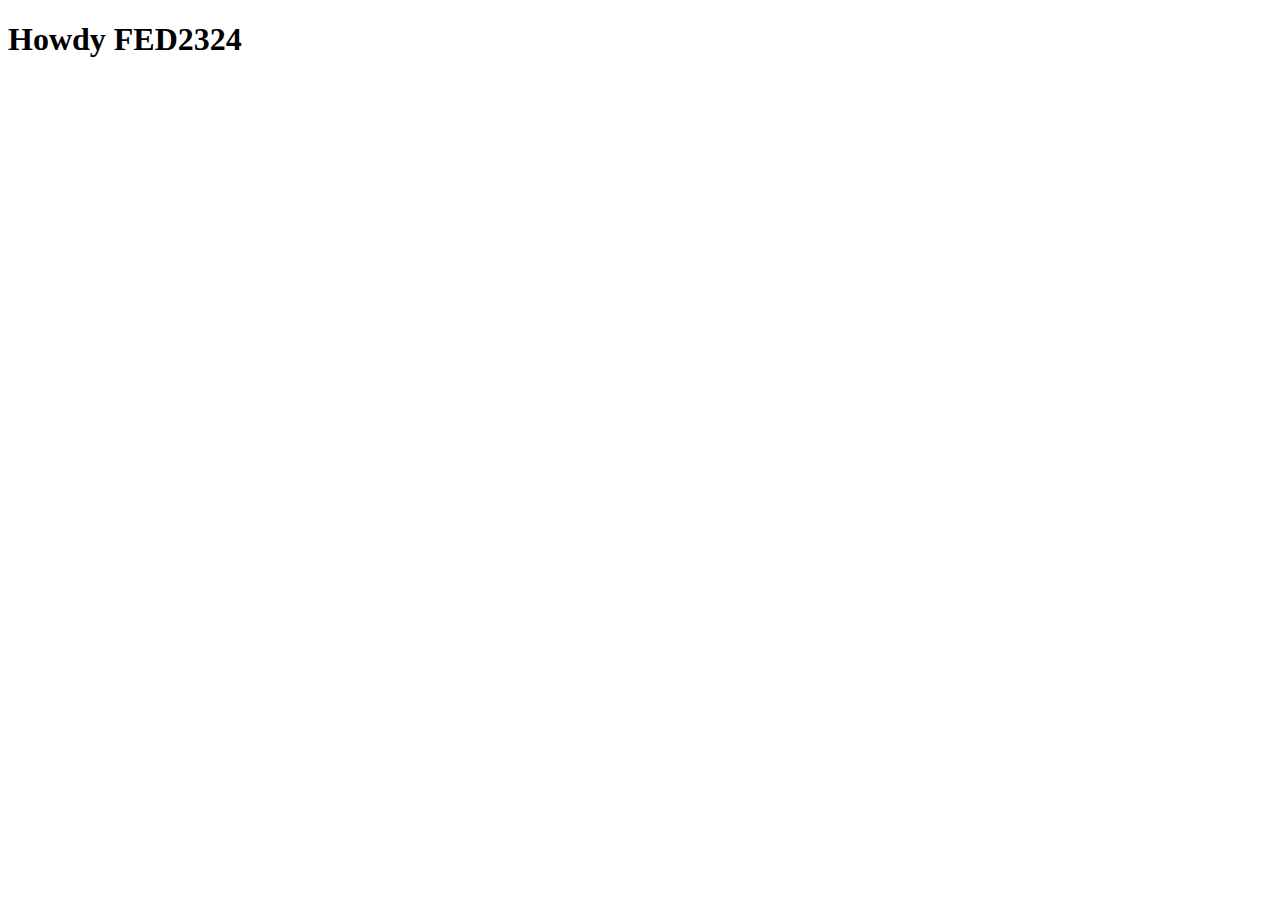
==== index.html @ 4df5a173 "Add files via upload" ====
<!doctype html>
<html lang="nl">
	
<head>
	<meta charset="UTF-8">
	<meta name="author" content="jouw naam">
	<meta name="viewport" content="width=device-width, initial-scale=1">
	
	<title>Howdy FED2324</title>
	
	<link href="styles/style.css" rel="stylesheet">
	<link rel="icon" type="image/svg+xml" href="images/favicon.svg">
</head>

<body>
	<h1>Howdy FED2324</h1>

	<script defer src="scripts/script.js"></script>
</body>
	
</html>
---- styles/style.css ----
/**************/
/* CSS REMEDY */
/**************/
*, *::after, *::before {
  box-sizing:border-box;  
}






/*********************/
/* CUSTOM PROPERTIES */
/*********************/
:root {
	/* startje */
	--color-text:#111;
	--color-background:#eee;
}





/****************/
/* JOUW STYLING */
/****************/

/* jouw code */
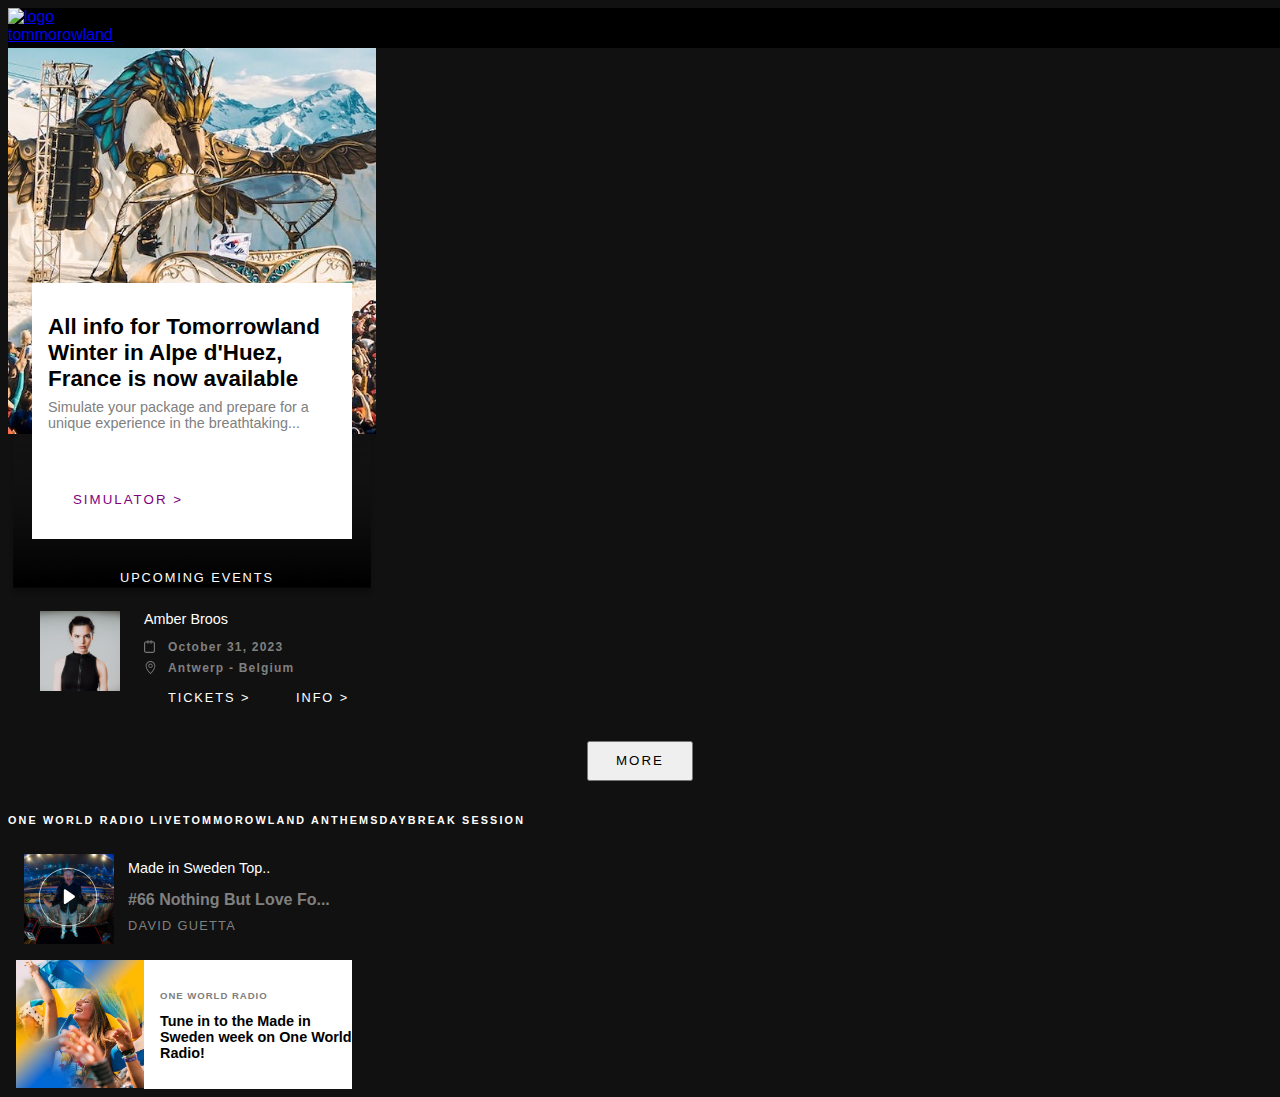
==== commit da894678: "Add files via upload" ====
--- a/index.html
+++ b/index.html
@@ -1,21 +1,107 @@
-<!doctype html>
+<!DOCTYPE html>
 <html lang="nl">
-	
+
 <head>
 	<meta charset="UTF-8">
 	<meta name="author" content="jouw naam">
 	<meta name="viewport" content="width=device-width, initial-scale=1">
-	
+
 	<title>Howdy FED2324</title>
-	
+
 	<link href="styles/style.css" rel="stylesheet">
 	<link rel="icon" type="image/svg+xml" href="images/favicon.svg">
 </head>
 
 <body>
-	<h1>Howdy FED2324</h1>
+
+
+
+	<!-- <section class="intro"> 
+	<img class="item-winter" src="tmmrwwinter.jpg" alt="Tommorowland Winter">
+
+	<artile class="first-box"> 
+
+	<h1 class="item-header"> All info for Tomorrowland Winter 2024 is now available </h1>
+	<p class="item-intro"> Simulate your package and prepare for a unique experience in the breathtaking surroundings of Alpe d'Huez. 7-Day Packages are available on September 23. 4-Day Packages and festival-only passes are available on September 30.</p>
+	</article>
+
+</section> -->
+
+<!-- NAVIGATIE -->
+	<nav>
+		<a class="nav-li-1" href="www.tommorowland.com"> <img class="tml-logo" src="/images/tomorrowland-logo1.webp"
+				alt="logo tommorowland"> </a>
+	</nav>
+
+
+	<header class="first-box">
+		<img class="drop" src="/images/shadow.png" alt="schaduw">
+		<img class="tmmrw-winter" src="/images/tmmrwwinter.jpg" alt="Tommorowland Winter">
+
+		<article class="white-box">
+			<h1 class="item-header"> All info for Tomorrowland Winter in Alpe d'Huez, France is now available</h1>
+			<p class="item-intro"> Simulate your package and prepare for a unique experience in the breathtaking...</p>
+		</article>
+
+		<button class="action-button-start"> MORE INFO ></button>
+		<button class="action-button-start"> SIMULATOR ></button>
+	</header>
+
+
+
+	<article class="upcoming-events">
+		<h2 class="title-upcoming"> UPCOMING EVENTS </h2>
+		<img class="amber" src="/images/amber.jpg" alt="amber ross">
+		<h3 class="amber-name"> Amber Broos </h3>
+
+		<img class="calendar" src="/images/calendar.svg" alt="calender icoon">
+		<img class="icon-location" src="/images/location.svg" alt="locatie icoon">
+
+		<p class="tekst-datum"> <time datetime="2023-10-31"> October 31, 2023 </time> </p>
+		<p class="tekst-locatie"> Antwerp - Belgium </p>
+
+		<p class="tickets-amber"> TICKETS > </p>
+		<p class="info-amber"> INFO > </p>
+	</article>
+
+
+
+	<section class="knop-section">
+		<button class="more-knop "> MORE </button>
+	</section>
+
+
+
+	<article class="links3">
+		<h2> ONE WORLD RADIO LIVE </h2>
+		<h2> TOMMOROWLAND ANTHEMS </h2>
+		<h2> DAYBREAK SESSION </h2>
+	</article>
+
+
+
+	<div class="music-bar">
+		<img class="play-button" src="/images/asset 14.svg" alt="play-button">
+		<img class="david" src="/images/asset 1.jpeg" alt="album cover david guetta">
+		<h3 class="titel-david"> Made in Sweden Top..</h3>
+		<p class="tekst-david"> #66 Nothing But Love Fo...</p>
+		<p class="david-name"> DAVID GUETTA </p>
+	</div>
+
+
+
+	<section class="cards-section">
+		<img class="cards1" src="/images/asset 5.jpeg" alt="tommorowland image">
+		<p class="titel-card1"> ONE WORLD RADIO </p>
+		<h2 class="tekst-card1"> Tune in to the Made in Sweden week on One World Radio! </h2>
+		<div class="white-box2"> </div>
+
+	</section>
+
+
+	</div>
 
 	<script defer src="scripts/script.js"></script>
 </body>
-	
-</html>
+
+</html>--- a/styles/style.css
+++ b/styles/style.css
@@ -25,7 +25,310 @@
 
 /****************/
 /* JOUW STYLING */
+body {
+	background-color: #111;
+	font-family: Avenir ,sans-serif;
+}
+
+
 /****************/
 
-/* jouw code */
-
+/* .first-box {
+	display: grid;
+	grid-template-columns: 1em 23em 1em;
+	grid-template-rows: 10% 10% 10% 10%;
+	background-color: white;
+}
+
+.item-winter {
+
+}
+
+.item-header{
+grid-row:3/4;
+grid-column:2/3;
+}
+
+.item-intro {
+grid-row:4/5;
+grid-column:2/3;
+} */
+
+.first-box {
+	display: grid;
+	grid-template-columns: 1.5em 1em 10em 9em 1.5em;
+	grid-template-rows: 16.7em 0.5em 1em 7em 5em 1em 1em 1em;
+}
+
+
+.white-box {
+background-color: white;
+grid-row: 3/9;
+grid-column: 2/5;
+padding: 1em;
+}
+
+.drop {
+	grid-row: 5/8;
+	grid-column: 1/6;
+	width: 100%;
+}
+
+.item-header {
+	font-size: 1.4em;
+	margin-bottom: 0.3em;
+}
+
+
+.item-intro {
+font-size: 0.9em;
+color: grey;
+margin-top: 0.4em;
+}
+
+.action-button-start {
+color: purple;
+grid-row: 6/7;
+grid-column: 3/4;
+border: none;
+background-color: white;
+letter-spacing: 0.15em;
+}
+
+.action-button-start {
+	color: purple;
+	grid-row: 6/7;
+	grid-column: 3/4;
+	border: none;
+	background-color: white;
+	letter-spacing: 0.15em;
+	}
+
+.tmmrw-winter { 
+	grid-row: 1/4;
+	grid-column: 1/6;
+	max-width: 100%
+}
+
+nav {
+	background-color: black;
+	height: 2.5em;
+	width: 100%;
+	display: grid;
+	grid-template-columns: 1fr 1fr 1fr 1fr;
+	grid-template-rows: 1fr 1fr 1fr 1fr ;
+	position: fixed;
+
+}
+
+.nav-li-1 {
+grid-row: 1/2;
+grid-column: 1/2;
+width: 1em;
+height: 1em;
+}
+
+.tml-logo {
+height: 2em;
+}
+
+.upcoming-events {
+	display:grid; 
+	grid-template-columns: 2em 5em 1.5em 1.5em 8em 3.5em 3.5em 1.5em;
+	grid-template-rows: 1.5em 2em 1em 1.8em 1.1em 0.2em 1em 1em 2em;
+}
+
+.title-upcoming {
+	grid-row: 2/3;
+	grid-column: 3/7;
+	color: white; 
+	font-size: 0.8em;
+	font-weight: lighter;
+	margin-top: 0.5em;
+	letter-spacing: 0.15em;
+
+}
+
+.amber {
+	grid-row: 4/8;
+	grid-column: 2/3;
+	width: 5em;
+}
+
+.amber-name {
+	grid-column: 4/7;
+	color: white;
+	grid-row: 4/5;
+	margin: 0;
+	font-weight:500;
+	font-size: 0.9em;
+}
+
+.calendar {
+grid-row: 5/6;
+grid-column: 4/5;
+width: 0.7em;
+}
+
+.icon-location {
+	width: 0.8em;
+	stroke: white;
+	grid-row: 7/8;
+	grid-column: 4;
+}
+
+.tekst-datum{
+	grid-row:5/6 ;
+	grid-column: 5/6;
+	color: grey;
+	font-size: 0.75em;
+	margin: 0;
+	font-weight: 700;
+	letter-spacing: 0.10em;
+
+
+}
+
+.tekst-locatie {
+	grid-row:7/8 ;
+	grid-column: 5/6;
+	color: grey;
+	font-size: 0.75em;
+	margin: 0;
+	font-weight: 700;
+	letter-spacing: 0.10em;
+}
+
+.tickets-amber {
+	color:white; 
+	grid-row:8;
+	grid-column:5;
+	font-size: 0.8em;
+	letter-spacing: 0.15em;
+}
+
+.info-amber {
+	color:white; 
+	grid-row:8;
+	grid-column:6;
+	font-size: 0.8em;
+	letter-spacing: 0.15em;
+}
+
+.more-knop {
+	padding: 0.8em 2em 0.8em 2em;
+	letter-spacing: 0.15em;
+}
+
+.knop-section {
+	display: flex; 
+	justify-content: center;
+	margin-top: 1em;
+	margin-bottom: 1.5em;
+}
+
+.links3 {
+	color:white; 
+	font-size: 0.45em;
+	font-weight: 10;
+	display: flex;
+	text-align: center;
+	letter-spacing: 0.3em;
+
+}
+
+.music-bar {
+	display: grid;
+	grid-template-columns: 1em 4.5em 1em 1em 10em 2.7em 3em;
+	grid-template-rows: 1.2em 1.3em 0.7em 1.2em 0.7em 0.8em 0.7em 1.2em ;
+}
+
+.david {
+grid-row: 2/8;
+grid-column: 2/4;
+width: 5.6em;
+z-index: 1;
+}
+
+.titel-david {
+	grid-row: 2/3;
+	grid-column: 5;
+	font-size: 0.9em;
+	font-weight: 500;
+	margin: 0;
+	margin-top: 0.4em;
+	color: white;
+
+}
+
+.tekst-david {
+	grid-row: 3/4;
+	grid-column: 5/7;
+	color: gray;
+	font-size: 1em;
+	font-weight: 800;
+}
+
+.david-name {
+	grid-row: 5/6;
+	grid-column:5/6 ;
+	color: grey;
+	font-size: 0.8em;
+	letter-spacing: 0.1em;
+}
+
+.play-button { 
+	grid-row: 2/8;
+	grid-column:2/4 ;
+	width: 5.5em;
+	z-index: 2;
+}
+
+.cards-section {
+	display: grid;
+	grid-template-columns: 0.5em 8em 1em 12em 2em;
+	grid-template-rows: 1.3em 1em 1em 3em 1.8em;
+
+}
+
+
+.cards1 {
+grid-column: 2;
+grid-row: 1/8;
+width: 8em;
+z-index: 1;
+}
+
+.titel-card1 {
+	grid-row:2;
+	grid-column:4 ;
+	font-size: 0.6em;
+	font-weight: 700;
+	color: grey;
+	letter-spacing: 0.1em;
+	z-index: 2;
+}
+
+.tekst-card1 {
+grid-row: 4/5;
+grid-column: 4;
+font-size: 0.9em;
+z-index: 2;
+margin: 0;
+}
+
+.white-box2 {
+	background-color: white;
+	grid-row:1/6 ;
+	grid-column: 3/5;
+	z-index: 1;
+}
+
+
+
+
+
+
+
+
+
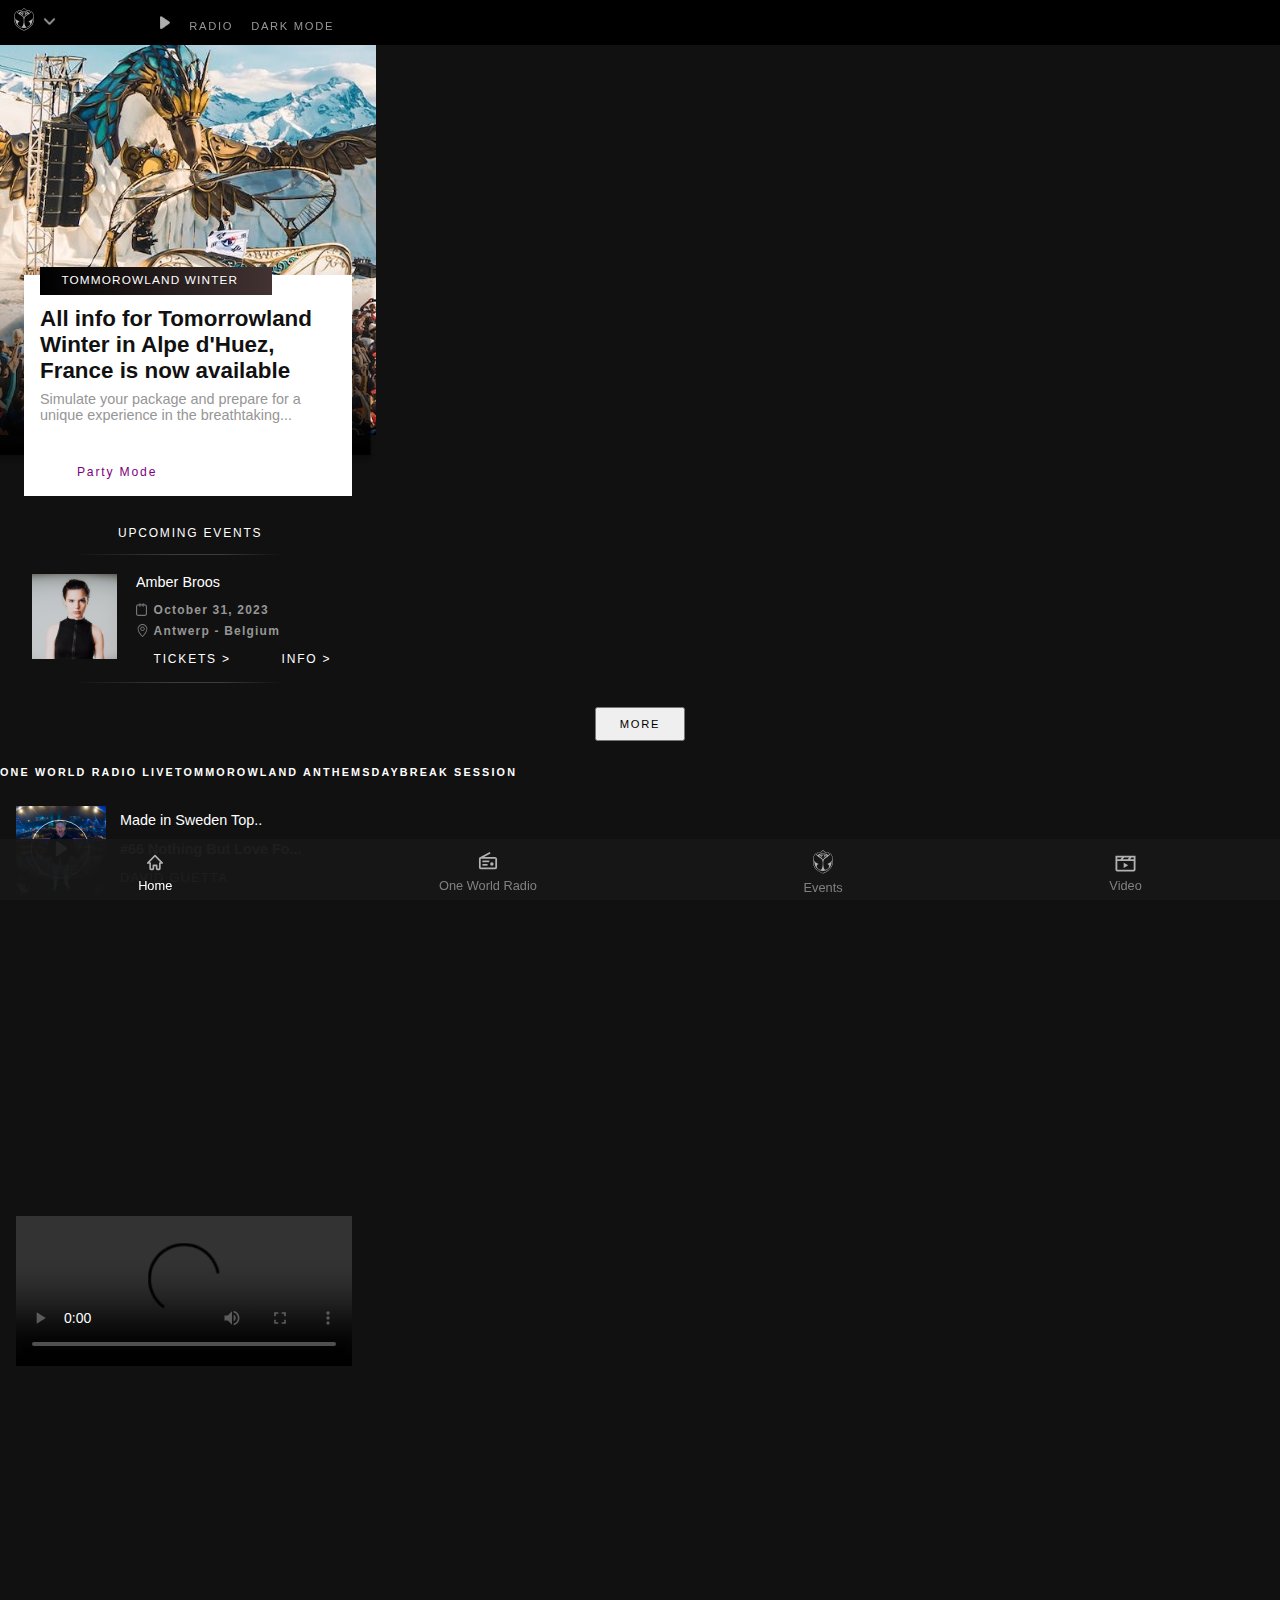
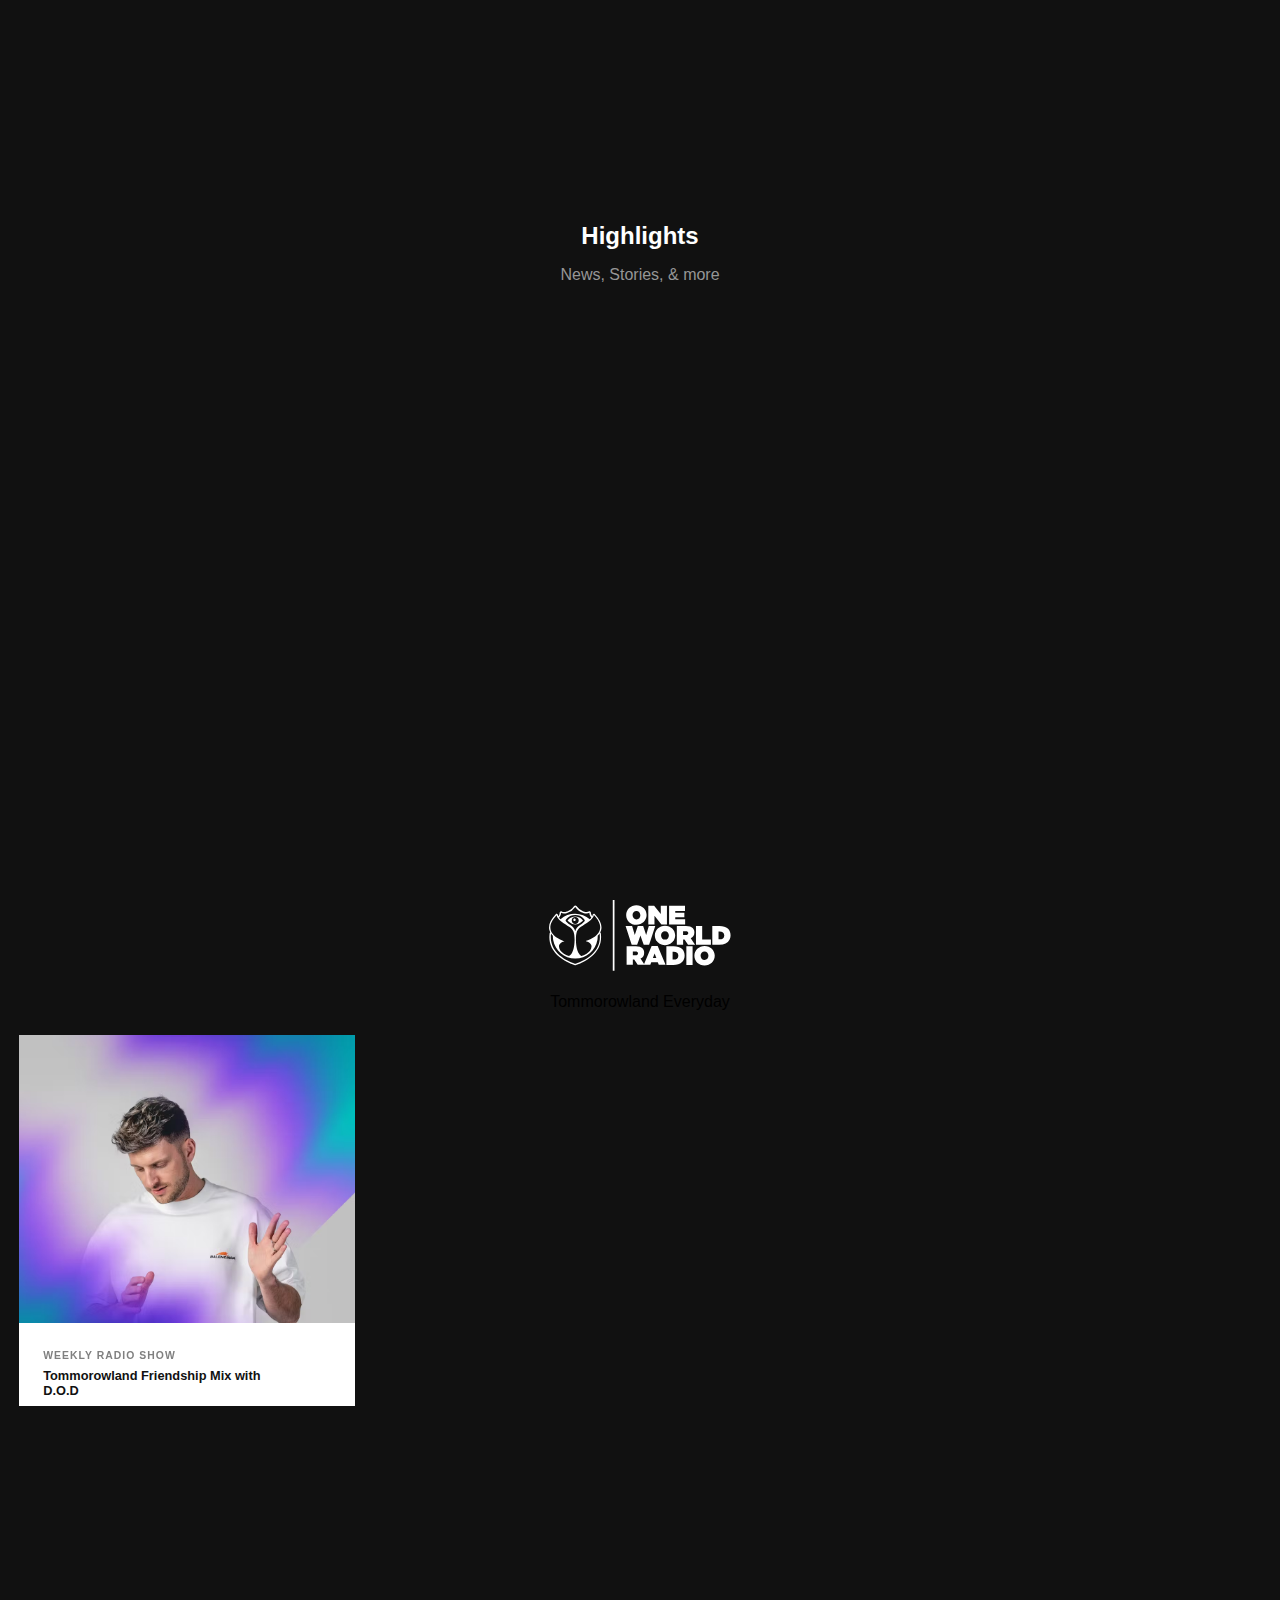
==== commit aa9a2e05: "Add files via upload" ====
--- a/index.html
+++ b/index.html
@@ -6,102 +6,274 @@
 	<meta name="author" content="jouw naam">
 	<meta name="viewport" content="width=device-width, initial-scale=1">
 
-	<title>Howdy FED2324</title>
+	<title> Tommorowland </title>
 
 	<link href="styles/style.css" rel="stylesheet">
 	<link rel="icon" type="image/svg+xml" href="images/favicon.svg">
 </head>
 
-<body>
-
-
-
-	<!-- <section class="intro"> 
-	<img class="item-winter" src="tmmrwwinter.jpg" alt="Tommorowland Winter">
-
-	<artile class="first-box"> 
-
-	<h1 class="item-header"> All info for Tomorrowland Winter 2024 is now available </h1>
-	<p class="item-intro"> Simulate your package and prepare for a unique experience in the breathtaking surroundings of Alpe d'Huez. 7-Day Packages are available on September 23. 4-Day Packages and festival-only passes are available on September 30.</p>
-	</article>
-
-</section> -->
-
-<!-- NAVIGATIE -->
+<body class="page1">
+
+
 	<nav>
-		<a class="nav-li-1" href="www.tommorowland.com"> <img class="tml-logo" src="/images/tomorrowland-logo1.webp"
-				alt="logo tommorowland"> </a>
+		<a class="in" href="line-up.html"> <img src="/images/asset9.svg" alt="logo tommorowland" > </a>
+		<div class="menu-container">
+			<img src="/images/arrow-down.svg" alt="Menu" class="menu-icon">
+			<ul class="menu">
+			  <li><a href="#">BELGIUM</a></li>
+			  <hr>
+			  <li><a href="#">WINTER</a></li>
+			  <hr>
+			  <li><a href="#">BRASIL</a></li>
+			  <hr>
+			  <li><a href="#">EVENTS</a></li>
+			  <hr>
+			  <li><a href="#">STORE</a></li>
+			  <hr>
+			  <li><a href="#">FAQ</a></li>
+			  <hr>
+			  <li><a href="#">MORE</a></li>
+			  <hr>
+
+			  <section class="social-icons">  
+				<ul> 
+					<li> <a href=""> <img src="/images/Frame8.1.svg" alt="socialmedia icoontjes"></a></li>
+					<li> <a href=""> <img src="/images/Frame7.1.svg" alt="socialmedia icoontjes"></a></li>
+					<li> <a href=""> <img src="/images/Frame10.1.svg" alt="socialmedia icoontjes"></a></li>
+					<li> <a href=""> <img src="/images/Frame9.1.svg" alt="socialmedia icoontjes"></a></li>
+					<li> <a href=""> <img src="/images/Frame6.1.svg" alt="socialmedia icoontjes"></a></li>
+					<li> <a href=""> <img src="/images/Frame11.1.svg" alt="socialmedia icoontjes"></a></li>
+				</ul>
+			</section>
+			</ul>
+
+
+			<!-- bottom bar -->
+			<section class="bottom-nav">
+				<a href="home">
+					<img src="/images/asset10-home.svg" alt="Home Icon">
+					<span>Home</span>
+				</a>
+				<a href="one-world-radio">
+					<img src="/images/asset11-radio.svg" alt=" One World Radio">
+					<span>One World Radio</span>
+				</a>
+				<a href="line-up.html">
+					<img src="/images/asset9.svg" alt="Icon 3">
+					<span>Events</span>
+				</a>
+				<a href="#page4">
+					<img src="/images/asset13-video.svg" alt="Icon 4">
+					<span>Video</span>
+				</a>
+			</section>
+
+
+
+			<div class="social-icons">
+			  <!-- Add your social media icons here -->
+			</div>
+		  </div>
+		<img src="/images/play-button.png" alt="play button">
+		<button> RADIO </button>
+		<button> MY ACCOUNT </button>
+		<button class="dark-mode-toggle">DARK MODE</button>
 	</nav>
 
 
-	<header class="first-box">
-		<img class="drop" src="/images/shadow.png" alt="schaduw">
-		<img class="tmmrw-winter" src="/images/tmmrwwinter.jpg" alt="Tommorowland Winter">
-
-		<article class="white-box">
-			<h1 class="item-header"> All info for Tomorrowland Winter in Alpe d'Huez, France is now available</h1>
-			<p class="item-intro"> Simulate your package and prepare for a unique experience in the breathtaking...</p>
-		</article>
-
-		<button class="action-button-start"> MORE INFO ></button>
-		<button class="action-button-start"> SIMULATOR ></button>
+
+
+	<header class="party-mode-toggle">
+		<img src="images/shadow.png" alt="schaduw">
+		<img src="images/tmmrwwinter.jpg" alt="Tommorowland Winter">
+		<div class="block">
+			<h2> TOMMOROWLAND WINTER </h2>
+		</div>
+
+		<article>
+			<h1> All info for Tomorrowland Winter in Alpe d'Huez, France is now available</h1>
+			<p> Simulate your package and prepare for a unique experience in the breathtaking...</p>
+		</article>
+
+		<button> MORE INFO ></button>
+		<button> SIMULATOR ></button>
+		<button class="party-mode-button"> Party Mode</button>
+
 	</header>
 
 
-
-	<article class="upcoming-events">
-		<h2 class="title-upcoming"> UPCOMING EVENTS </h2>
-		<img class="amber" src="/images/amber.jpg" alt="amber ross">
-		<h3 class="amber-name"> Amber Broos </h3>
-
-		<img class="calendar" src="/images/calendar.svg" alt="calender icoon">
-		<img class="icon-location" src="/images/location.svg" alt="locatie icoon">
-
-		<p class="tekst-datum"> <time datetime="2023-10-31"> October 31, 2023 </time> </p>
-		<p class="tekst-locatie"> Antwerp - Belgium </p>
-
-		<p class="tickets-amber"> TICKETS > </p>
-		<p class="info-amber"> INFO > </p>
-	</article>
-
-
-
-	<section class="knop-section">
-		<button class="more-knop "> MORE </button>
-	</section>
-
-
-
-	<article class="links3">
-		<h2> ONE WORLD RADIO LIVE </h2>
-		<h2> TOMMOROWLAND ANTHEMS </h2>
-		<h2> DAYBREAK SESSION </h2>
-	</article>
-
-
-
-	<div class="music-bar">
-		<img class="play-button" src="/images/asset 14.svg" alt="play-button">
-		<img class="david" src="/images/asset 1.jpeg" alt="album cover david guetta">
-		<h3 class="titel-david"> Made in Sweden Top..</h3>
-		<p class="tekst-david"> #66 Nothing But Love Fo...</p>
-		<p class="david-name"> DAVID GUETTA </p>
-	</div>
-
-
-
-	<section class="cards-section">
-		<img class="cards1" src="/images/asset 5.jpeg" alt="tommorowland image">
-		<p class="titel-card1"> ONE WORLD RADIO </p>
-		<h2 class="tekst-card1"> Tune in to the Made in Sweden week on One World Radio! </h2>
-		<div class="white-box2"> </div>
-
-	</section>
-
-
-	</div>
-
-	<script defer src="scripts/script.js"></script>
+	<main class="scroll-effect">
+		<article class="grid-groot">
+			<h2> UPCOMING EVENTS </h2>
+<hr> 
+			<!-- plaatje Amber -->
+			<img src="images/amber.jpg" alt="amber ross">
+			<h3> Amber Broos </h3>
+
+			<!-- icoon calender -->
+			<img src="images/calendar.svg" alt="calender icoon">
+
+			<!-- icoon locatie -->
+			<img src="images/location.svg" alt="locatie icoon">
+
+			<!-- tekst datum -->
+			<p> <time datetime="2023-10-31"> October 31, 2023 </time> </p>
+
+			<!-- tekst locatie -->
+			<p> Antwerp - Belgium </p>
+
+			<!-- tickets amber -->
+			<p> TICKETS > </p>
+
+			<!-- info amber -->
+			<p> INFO > </p>
+			<hr> 
+		</article>
+
+
+
+		<section class="knop-section">
+			<button class="more-knop "> MORE </button>
+		</section>
+
+
+
+		<article class="flex-klein">
+			<h2> ONE WORLD RADIO LIVE </h2>
+			<h2> TOMMOROWLAND ANTHEMS </h2>
+			<h2> DAYBREAK SESSION </h2>
+		</article>
+
+
+		<article class="cards-klein-grid">
+			<img src="/images/asset14.svg" alt="play-button">
+			<img src="images/asset1.jpeg" alt="album cover david guetta">
+			<h3> Made in Sweden Top..</h3>
+			<p> #66 Nothing But Love Fo...</p>
+			<!-- nth of child heb ik niet kunnen gebruiken, 
+			daarom even een kleine class, ja ik heb :nth-child(2) geprobeerd :) -->
+			<p class="david-name"> DAVID GUETTA </p>
+		</article>
+
+		<audio class="audio" src="/images/main-technotje.mp3" preload="auto"></audio>
+
+
+		<!-- Section voor cards 1 -->
+		<section class="cards-section">
+			<img src="images/asset5.jpeg" alt="tommorowland image">
+			<p> ONE WORLD RADIO </p>
+			<h2> Tune in to the Made in Sweden week on One World Radio! </h2>
+			<div> </div>
+		</section>
+
+		<!-- Section voor cards 2 -->
+		<section class="cards-section">
+			<img src="images/asset6.jpeg" alt="tommorowland image">
+			<p> TOMMOROWLAND PRESENTS </p>
+			<h2> Tickets for CORE Tulum are now available </h2>
+			<div> </div>
+		</section>
+
+
+		<video controls>
+			<source src="/images/filmpje.mp4" type="video/mp4">
+			Your browser does not support the video tag.
+		</video>
+	
+
+
+
+		<!-- Section voor cards 3 -->
+		<section class="cards-section">
+			<img src="images/asset2-2.jpeg" alt="tommorowland image">
+			<p> TOMMOROWLAND BRASIL </p>
+			<h2> Less then 30 Days left until Tommorowland Brasil... </h2>
+			<div> </div>
+		</section>
+
+		<!-- Section voor cards 4 -->
+		<section class="cards-section">
+			<img src="images/asset8-2.jpeg" alt="tommorowland image">
+			<p> USHAIA IBIZA</p>
+			<h2> Join Dimitri Vegas & Like Mike at Ushaia, Ibiza this summer </h2>
+			<div> </div>
+		</section>
+
+		<!-- Section voor cards 5 -->
+		<section class="cards-section">
+			<img src="images/asset6.jpeg" alt="tommorowland image">
+			<p> TOMMOROWLAND PRESENTS </p>
+			<h2> Tickets for CORE Tulum are now available </h2>
+			<div> </div>
+		</section>
+
+		<section class="titel-grid">
+			<h2> Highlights </h2>
+			<p> News, Stories, & more</p>
+		</section>
+
+		<!-- Section voor cards 6 -->
+		<section class="cards-section">
+			<img src="images/asset6.jpeg" alt="tommorowland image">
+			<p> TOMMOROWLAND PRESENTS </p>
+			<h2> Tickets for CORE Tulum are now available </h2>
+			<div> </div>
+		</section>
+
+		<!-- Section voor cards 7 -->
+		<section class="cards-section">
+			<img src="images/asset6.jpeg" alt="tommorowland image">
+			<p> TOMMOROWLAND PRESENTS </p>
+			<h2> Tickets for CORE Tulum are now available </h2>
+			<div> </div>
+		</section>
+
+		<!-- Section voor cards 8 -->
+		<section class="cards-section">
+			<img src="images/asset6.jpeg" alt="tommorowland image">
+			<p> TOMMOROWLAND PRESENTS </p>
+			<h2> Tickets for CORE Tulum are now available </h2>
+			<div> </div>
+		</section>
+
+
+
+		<!-- Section voor cards 9 -->
+		<section class="cards-section">
+			<img src="images/asset6.jpeg" alt="tommorowland image">
+			<p> TOMMOROWLAND PRESENTS </p>
+			<h2> Tickets for CORE Tulum are now available </h2>
+			<div> </div>
+		</section>
+
+		<section class="titell-grid">
+			<img src="/images/asset15-one-world-radio.svg" alt="one world radio logo">
+			<p> Tommorowland Everyday</p>
+		</section>
+
+		<section class="grid-big2">
+			<img src="/images/dj1.avif" alt="">
+			<h2> Tommorowland Friendship Mix with D.O.D </h2>
+			<p> WEEKLY RADIO SHOW</p>
+			<!-- divje voor styling porpuses -->
+			<div> </div>
+		</section>
+
+		<section class="cards-section">
+			<img src="images/asset6.jpeg" alt="tommorowland image">
+			<p> TOMMOROWLAND PRESENTS </p>
+			<h2> Tickets for CORE Tulum are now available </h2>
+			<div> </div>
+		</section>
+
+		<!-- STAGES KNOP SECTIONS  -->
+
+
+
+
+		<script defer src="scripts/script.js"></script>
+
+	</main>
 </body>
 
 </html>--- a/styles/style.css
+++ b/styles/style.css
@@ -1,10 +1,88 @@
 /**************/
 /* CSS REMEDY */
 /**************/
-*, *::after, *::before {
-  box-sizing:border-box;  
-}
-
+
+*,
+*::after,
+*::before {
+	box-sizing: border-box;
+}
+
+
+.menu-container {
+	position: relative;
+	z-index: 10;
+}
+
+
+.menu-icon {
+	cursor: pointer;
+	width: 1.2em;
+	margin-top: 1em;
+	margin-left: 2.5em;
+	filter: opacity(0.7);
+
+}
+
+
+.menu {
+	position: absolute;
+	top: 1.8em;
+	left: 0;
+	background-color: white;
+	height: 31.5em;
+	width: 23em;
+	display: none;
+	list-style: none;
+	padding-top: 0.5em;
+	padding-left: 0.8em;
+}
+
+hr {
+	border-color: rgb(229, 229, 229);
+	width: 22em;
+	filter:opacity(0.4);
+}
+
+
+.menu li {
+	padding: 0.75em 2em 0.75em 1.7em;
+}
+
+
+.menu li a {
+	text-decoration: none;
+	color: rgb(104, 104, 104);
+	font-weight: 450;
+	font-size: 0.75em;
+	letter-spacing: 0.1em;
+}
+
+
+.social-icons img:last-child{
+	width: 2em;
+}
+
+
+.social-icons ul{
+	display: flex;
+	list-style: none;
+	padding: 0;
+	padding-left: 0.8em;
+}
+
+.social-icons li{
+	padding-left: 0.5em;
+	padding-right: 0.5em;
+	padding-top:0.3em;
+	padding-bottom:0.3em ;
+}
+
+
+
+.social-icons img {
+	width: 2em;
+}
 
 
 
@@ -15,242 +93,460 @@
 /*********************/
 :root {
 	/* startje */
-	--color-text:#111;
-	--color-background:#eee;
-}
-
-
-
+	--color-text-light-blakish: #111;
+	--color-text-light-black: #111;
+	--color-text-light-white: white;
+	--color-text-light-grey: rgb(150, 150, 150);
+
+	--color-background-dark: rgb(36, 36, 36);
+	--color-text-dark-white: white;
+	--color-text-purple: purple;
+}
+
+.dark-mode {
+	--color-background-dark-black: rgb(185, 29, 29);
+	--color-text-dark-white: rgb(50, 50, 50);
+	--color-text-light-black: rgb(50, 50, 50);
+	--color-text-light-grey: white;
+	--color-text-light-blakish: white;
+	--color-text-purple: white;
+	--color-text-light-white: rgb(50, 50, 50);
+}
+
+@media (prefers-reduced-motion){
+	*{
+		transition: none !important;
+		animation: none !important;
+	}
+}
+
+.party-mode {
+	/* Example: Add CSS animations, colors, or other visual effects */
+	animation: shake 0.2s infinite alternate;
+	background-color: #ff00ff; /* Change to your preferred color */
+    animation: flashingGradient 0.6s linear infinite;
+}
+
+@keyframes flashingGradient {
+	0% { background: linear-gradient(45deg, #FF5733, #FFC300, #33FF57, #33B5FF); }
+	25% { background: linear-gradient(45deg, #33B5FF, #FF5733, #FFC300, #33FF57); }
+	50% { background: linear-gradient(45deg, #33FF57, #33B5FF, #FF5733, #FFC300); }
+	75% { background: linear-gradient(45deg, #FFC300, #33FF57, #33B5FF, #FF5733); }
+	100% { background: linear-gradient(45deg, #FF5733, #FFC300, #33B5FF, #33FF57); }
+}
+
+  @keyframes shake {
+	0% {
+	  transform: translateX(0);
+	}
+	100% {
+	  transform: translateX(5px); /* Adjust the value for the desired shake effect */
+	}
+  }
+
+
+
+/*  .party-mode-toggle {
+
+	--color-text-dark-white: rgb(206, 166, 20); 
+
+	--color-text-light-blakish: white;
+	animation: shake 1s infinite;
+} 
+
+
+
+@keyframes shake {
+	0% { transform: translate(0); }
+	10%, 30%, 50%, 70%, 90% { transform: translate(-5px, 0); }
+	20%, 40%, 60%, 80% { transform: translate(5px, 0); }
+	100% { transform: translate(0); }
+  }
+*/
+
+  
 
 
 /****************/
 /* JOUW STYLING */
 body {
 	background-color: #111;
-	font-family: Avenir ,sans-serif;
-}
-
-
-/****************/
-
-/* .first-box {
+	font-family: Avenir, sans-serif;
+	margin: 0
+}
+
+html {
+	margin: 0;
+}
+
+body {
+	margin: 0;
+	padding: 0;
+}
+
+nav {
 	display: grid;
-	grid-template-columns: 1em 23em 1em;
-	grid-template-rows: 10% 10% 10% 10%;
-	background-color: white;
-}
-
-.item-winter {
-
-}
-
-.item-header{
-grid-row:3/4;
-grid-column:2/3;
-}
-
-.item-intro {
-grid-row:4/5;
-grid-column:2/3;
-} */
-
-.first-box {
+	position: fixed;
+	z-index: 8;
+	grid-template-columns: 0.7em 1.8em 2em 5.5em 1.2em 4em 0.5em 7.3em;
+	grid-template-rows: 1fr;
+}
+
+
+/* navigatie */
+nav a.in {
+	background-color: black;
+	height: 2.8em;
+	width: 100%;
+	position: fixed;
+	margin: 0;
+	z-index: 7;
+}
+
+
+/* eerste knop TML */
+nav a img {
+	grid-column: 3/4;
+	margin-left: 0.85em;
+	width: 1.25em;
+	padding-top: 0.5em;
+	filter: brightness(0.7);
+}
+
+/* **************** */
+nav>img:first-of-type {
+	grid-column: 3/4;
+	grid-row: 1/2;
+	width: 1.35em;
+	z-index: 22;
+	margin-top: 0.9em;
+	filter: brightness(0.9);
+}
+
+nav>img:nth-child(3) {
+	grid-column: 5/6;
+	width: 0.65em;
+	z-index: 8;
+	margin-top: 1em;
+	filter: brightness(0.8);
+}
+
+nav>button:first-of-type {
+	z-index: 9;
+	color: var(--color-text-light-grey);
+	border-width: 0;
+	background: none;
+	letter-spacing: 0.15em;
+	font-weight: 540;
+	font-size: 0.7em;
+	margin-top: 1.3em;
+	grid-row: 1/2;
+	grid-column: 6/7;
+	height: 2em;
+}
+
+nav>button:last-child {
+	z-index: 9;
+	color: var(--color-text-light-grey);
+	border-width: 0;
+	background: none;
+	letter-spacing: 0.15em;
+	font-weight: 540;
+	font-size: 0.7em;
+	padding: 0;
+	width: 8.3em;
+	margin-top: 1.3em;
+	text-align: left;
+	grid-column: 8;
+	height: 2em;
+}
+
+
+
+/* main plaatje met tekst */
+header {
 	display: grid;
-	grid-template-columns: 1.5em 1em 10em 9em 1.5em;
-	grid-template-rows: 16.7em 0.5em 1em 7em 5em 1em 1em 1em;
-}
-
-
-.white-box {
-background-color: white;
-grid-row: 3/9;
-grid-column: 2/5;
-padding: 1em;
-}
-
-.drop {
-	grid-row: 5/8;
+	grid-template-columns: 1.5em 1em 14.5em 5em 1.5em;
+	grid-template-rows: 16.7em 0.5em 1em 7em 3.8em 1em 1em;
+}
+
+
+/* zwart blokje met TML WINTER */
+header>div.block {
+	grid-row: 2/4;
+	grid-column: 3/4;
+	z-index: 5;
+	height: 3.5em;
+	color: var(--color-text-light-white);
+	font-size: 0.49em;
+	margin: 0;
+	background: linear-gradient(to right, black, #433333);
+
+}
+
+
+/* Tekst in zwart blokie */
+header>div>h2 {
+	margin-left: 1.82em;
+	margin-bottom: 0.3em;
+	margin-top: 0.48em;
+	letter-spacing: 0.1em;
+	font-weight: 500;
+	color: white;
+}
+
+
+/* schaduw  */
+header img:nth-child(1) {
+	grid-row: 2/5;
 	grid-column: 1/6;
-	width: 100%;
-}
-
-.item-header {
+	width: 24.5em;
+	z-index: 3;
+	margin-left: -1em;
+
+}
+
+/* homescreen main plaatje */
+.page1 header img:nth-child(2) {
+	grid-row: 1/4;
+	z-index: 2;
+	grid-column: 1/6;
+	max-width: 100%
+}
+
+
+
+/* white box homescreen */
+header article {
+	background-color: var(--color-text-dark-white);
+	grid-row: 3/9;
+	grid-column: 2/5;
+	padding: 1em;
+	z-index: 4;
+}
+
+
+/* titel homescreen */
+header article h1 {
+	color: var(--color-text-light-blakish);
 	font-size: 1.4em;
 	margin-bottom: 0.3em;
 }
 
 
-.item-intro {
-font-size: 0.9em;
-color: grey;
-margin-top: 0.4em;
-}
-
-.action-button-start {
-color: purple;
-grid-row: 6/7;
-grid-column: 3/4;
-border: none;
-background-color: white;
-letter-spacing: 0.15em;
-}
-
-.action-button-start {
-	color: purple;
+/* tekst home screen */
+header article p {
+	font-size: 0.9em;
+	color: var(--color-text-light-grey);
+	margin-top: 0.4em;
+}
+
+
+header button {
+	color: var(--color-text-purple);
 	grid-row: 6/7;
 	grid-column: 3/4;
 	border: none;
-	background-color: white;
+	background-color: var(--color-text-dark-white);
 	letter-spacing: 0.15em;
+	margin-right: 5.5em;
+	padding-left: 0;
+	padding-right: 0.9em;
+	font-size: 0.76em;
+	z-index: 6;
+}
+
+
+	/* animation: rainbow 2s linear infinite;
+
+}
+
+@keyframes rainbow {
+	0% {
+	  background: linear-gradient(45deg, #ff0000, #ff9900, #33cc33, #0099cc, #9900cc);
+	  background-size: 400% 400%;
+	  background-position: 0% 50%;
 	}
-
-.tmmrw-winter { 
-	grid-row: 1/4;
-	grid-column: 1/6;
-	max-width: 100%
-}
-
-nav {
-	background-color: black;
-	height: 2.5em;
-	width: 100%;
+	100% {
+	  background: linear-gradient(45deg, #ff0000, #ff9900, #33cc33, #0099cc, #9900cc);
+	  background-size: 400% 400%;
+	  background-position: 100% 50%;
+	}
+  }
+
+   */
+
+
+header button {
+	color: var(--color-text-purple);
+	grid-row: 6/7;
+	grid-column: 3/4;
+	border: none;
+	background-color: var(--color-text-dark-white);
+	letter-spacing: 0.15em;
+}
+
+
+
+
+.grid-groot {
 	display: grid;
-	grid-template-columns: 1fr 1fr 1fr 1fr;
-	grid-template-rows: 1fr 1fr 1fr 1fr ;
-	position: fixed;
-
-}
-
-.nav-li-1 {
-grid-row: 1/2;
-grid-column: 1/2;
-width: 1em;
-height: 1em;
-}
-
-.tml-logo {
-height: 2em;
-}
-
-.upcoming-events {
-	display:grid; 
-	grid-template-columns: 2em 5em 1.5em 1.5em 8em 3.5em 3.5em 1.5em;
-	grid-template-rows: 1.5em 2em 1em 1.8em 1.1em 0.2em 1em 1em 2em;
-}
-
-.title-upcoming {
+	grid-template-columns: 2em 5em 1.5em 1.1em 8em 3.5em 3.5em 1.5em;
+	grid-template-rows: 1.5em 1.6em 1.8em 1.8em 1.1em 0.2em 1em 0.6em 1.5em;
+}
+
+main article.grid-groot h2 {
 	grid-row: 2/3;
 	grid-column: 3/7;
-	color: white; 
-	font-size: 0.8em;
-	font-weight: lighter;
+	color: white;
+	font-size: 0.75em;
+	font-weight: 500;
 	margin-top: 0.5em;
+	margin-left: 0.5em;
 	letter-spacing: 0.15em;
 
 }
 
-.amber {
+main article.grid-groot hr {
+	width: 13em;
+	grid-row: 3/4;
+	grid-column: 1/8;
+    margin-right: 7em;
+	margin-bottom: 1em;
+    border: none;
+    height: 0.1em; 
+    background: linear-gradient(to left, transparent 0%, gray 30%, gray 50%, transparent 100%);
+}
+
+main article.grid-groot hr:nth-child(2) {
+	width: 13em;
+	grid-row: 10;
+	grid-column: 1/8;
+    margin-right: 7em;
+	margin-bottom: 1em;
+    border: none;
+    height: 0.1em; 
+    background: linear-gradient(to left, transparent 0%, gray 30%, gray 50%, transparent 100%);
+}
+
+main article.grid-groot img:first-of-type {
 	grid-row: 4/8;
 	grid-column: 2/3;
-	width: 5em;
-}
-
-.amber-name {
+	width: 5.3em;
+}
+
+main article.grid-groot h3 {
 	grid-column: 4/7;
 	color: white;
 	grid-row: 4/5;
 	margin: 0;
-	font-weight:500;
+	font-weight: 500;
 	font-size: 0.9em;
 }
 
-.calendar {
-grid-row: 5/6;
-grid-column: 4/5;
-width: 0.7em;
-}
-
-.icon-location {
+/* calendar icon */
+main>article.grid-groot>img:nth-of-type(2) {
+	grid-row: 5/6;
+	grid-column: 4/5;
+	width: 0.7em;
+}
+
+/* location icon */
+main>article.grid-groot>img:nth-of-type(3) {
 	width: 0.8em;
-	stroke: white;
+	stroke: var(--color-text-dark-white);
 	grid-row: 7/8;
 	grid-column: 4;
 }
 
-.tekst-datum{
-	grid-row:5/6 ;
+/* tekst datum */
+main>article.grid-groot>p:nth-of-type(1) {
+	grid-row: 5/6;
 	grid-column: 5/6;
-	color: grey;
+	color: var(--color-text-light-grey);
 	font-size: 0.75em;
 	margin: 0;
 	font-weight: 700;
 	letter-spacing: 0.10em;
-
-
-}
-
-.tekst-locatie {
-	grid-row:7/8 ;
+}
+
+/* tekst locatie */
+main>article.grid-groot>p:nth-of-type(2) {
+	grid-row: 7/8;
 	grid-column: 5/6;
-	color: grey;
+	color: var(--color-text-light-grey);
 	font-size: 0.75em;
 	margin: 0;
 	font-weight: 700;
 	letter-spacing: 0.10em;
 }
 
-.tickets-amber {
-	color:white; 
-	grid-row:8;
-	grid-column:5;
-	font-size: 0.8em;
+/* tickets amber */
+main>article.grid-groot>p:nth-of-type(3) {
+	color: white;
+	grid-row: 8;
+	grid-column: 5;
+	font-size: 0.75em;
 	letter-spacing: 0.15em;
 }
 
-.info-amber {
-	color:white; 
-	grid-row:8;
-	grid-column:6;
-	font-size: 0.8em;
+/* info amber */
+main>article.grid-groot>p:nth-of-type(4) {
+	color: white;
+	grid-row: 8;
+	grid-column: 6;
+	font-size: 0.75em;
 	letter-spacing: 0.15em;
 }
 
-.more-knop {
+.knop-section {
+	display: flex;
+	justify-content: center;
+	margin-top: 0.5em;
+	margin-bottom: 1em;
+}
+
+/* more button */
+main>section.knop-section>button {
 	padding: 0.8em 2em 0.8em 2em;
 	letter-spacing: 0.15em;
-}
-
-.knop-section {
-	display: flex; 
-	justify-content: center;
-	margin-top: 1em;
-	margin-bottom: 1.5em;
-}
-
-.links3 {
-	color:white; 
+	font-size: 0.7em;
+	font-weight: 500;
+}
+
+.flex-klein {
+	color: white;
 	font-size: 0.45em;
 	font-weight: 10;
 	display: flex;
 	text-align: center;
 	letter-spacing: 0.3em;
-
-}
-
-.music-bar {
+}
+
+.cards-klein-grid {
 	display: grid;
 	grid-template-columns: 1em 4.5em 1em 1em 10em 2.7em 3em;
-	grid-template-rows: 1.2em 1.3em 0.7em 1.2em 0.7em 0.8em 0.7em 1.2em ;
-}
-
-.david {
-grid-row: 2/8;
-grid-column: 2/4;
-width: 5.6em;
-z-index: 1;
-}
-
-.titel-david {
+	grid-template-rows: 1.2em 1.3em 0.7em 1.2em 0.7em 0.8em 0.7em 1.2em;
+}
+
+/* play button */
+main>article.cards-klein-grid>img:nth-child(1) {
+	grid-row: 2/8;
+	grid-column: 2/4;
+	width: 5.5em;
+	z-index: 2;
+}
+
+/* cover david */
+main>article.cards-klein-grid>img:nth-child(2) {
+	grid-row: 2/8;
+	grid-column: 2/4;
+	width: 5.6em;
+	z-index: 1;
+}
+
+/* titel David */
+main>article.cards-klein-grid>h3 {
 	grid-row: 2/3;
 	grid-column: 5;
 	font-size: 0.9em;
@@ -258,77 +554,674 @@
 	margin: 0;
 	margin-top: 0.4em;
 	color: white;
-
-}
-
-.tekst-david {
+}
+
+/* text David Guetta */
+main>article.cards-klein-grid>p:first-of-type {
 	grid-row: 3/4;
 	grid-column: 5/7;
-	color: gray;
-	font-size: 1em;
+	color: var(--color-text-light-grey);
+	font-size: 0.9em;
 	font-weight: 800;
-}
-
+	z-index: 1;
+}
+
+/* Name David Guetta */
 .david-name {
 	grid-row: 5/6;
-	grid-column:5/6 ;
-	color: grey;
+	grid-column: 5/6;
+	color: var(--color-text-light-grey);
 	font-size: 0.8em;
 	letter-spacing: 0.1em;
 }
 
-.play-button { 
-	grid-row: 2/8;
-	grid-column:2/4 ;
-	width: 5.5em;
-	z-index: 2;
-}
-
+video {
+	width: 21em;
+	margin-left: 1em;
+	margin-top: 1em;
+
+}
+
+/* class voor cards */
 .cards-section {
 	display: grid;
-	grid-template-columns: 0.5em 8em 1em 12em 2em;
-	grid-template-rows: 1.3em 1em 1em 3em 1.8em;
-
-}
-
-
-.cards1 {
-grid-column: 2;
-grid-row: 1/8;
-width: 8em;
-z-index: 1;
-}
-
-.titel-card1 {
-	grid-row:2;
-	grid-column:4 ;
-	font-size: 0.6em;
+	margin-top: 1em;
+	grid-template-columns: 0.9em 8em 1em 12.3em 1.9em;
+	grid-template-rows: 1.1em 1em 1em 3em 1.8em;
+	opacity: 0; /* Initially hide the cards */
+	transform: translateY(50px); /* Initially move the cards down */
+	transition: opacity 0.5s ease, transform 0.5s ease;
+}
+
+/* afbeelding cards 1*/
+section.cards-section>img:first-child {
+	grid-column: 2;
+	grid-row: 1/8;
+	width: 8em;
+	z-index: 1;
+}
+
+/* ONE WORLD RADIO */
+section.cards-section>p {
+	grid-row: 2;
+	grid-column: 4;
+	font-size: 0.65em;
+	font-weight: 700;
+	color: var(--color-text-light-grey);
+	letter-spacing: 0.1em;
+	z-index: 2;
+}
+
+/* tekst cards */
+section.cards-section>h2 {
+	grid-row: 4/5;
+	grid-column: 4;
+	font-size: 0.87em;
+	z-index: 2;
+	margin: 0;
+	color: var(--color-text-light-blakish);
+
+}
+
+section.cards-section>div {
+	background-color: var(--color-text-light-white);
+	grid-row: 1/6;
+	grid-column: 3/5;
+	z-index: 1;
+}
+
+section.titel-grid h2 {
+	color: white;
+	display: flex;
+	align-self: center;
+	justify-content: center;
+	margin-bottom: 0.4em;
+}
+
+section.titel-grid p {
+	color: var(--color-text-light-grey);
+	font-size: 1em;
+	align-self: center;
+	justify-content: center;
+	display: flex;
+	margin-bottom: 1.5em;
+}
+
+section.titell-grid img {
+	display: flex;
+	color: var(--color-text-light-white);
+	align-self: center;
+	justify-content: center;
+	margin-bottom: 0.4em;
+	margin-top: 2em;
+}
+
+.titell-grid {
+	display: flex;
+	flex-direction: column;
+}
+
+section.titell-grid p {
+	color: --color-text-light-grey(161, 159, 159);
+	font-size: 1em;
+	align-self: center;
+	justify-content: center;
+	display: flex;
+	margin-bottom: 1.5em;
+}
+
+.grid-big2 {
+	display: grid;
+	grid-template-columns: 1.5em 8.5em 7.5em 3.5em;
+	grid-template-rows: 18em 1.7em 1.1em 0.4em 2em;
+	margin-left: 1.2em;
+	margin-right: 1.2em;
+}
+
+section.grid-big2 img {
+	grid-column: 1/4;
+	width: 21em;
+}
+
+section.grid-big2 div {
+	background: var(--color-text-light-white);
+	grid-row: 2/6;
+	grid-column: 1/5;
+}
+
+section.grid-big2 p {
+	grid-row: 3;
+	grid-column: 2;
+	font-size: 0.65em;
 	font-weight: 700;
 	color: grey;
 	letter-spacing: 0.1em;
+	z-index: 8;
+	margin: 0;
+}
+
+section.grid-big2 h2 {
+	grid-row: 4/5;
+	grid-column: 2/4;
+	font-size: 0.8em;
 	z-index: 2;
-}
-
-.tekst-card1 {
-grid-row: 4/5;
-grid-column: 4;
-font-size: 0.9em;
-z-index: 2;
-margin: 0;
-}
-
-.white-box2 {
-	background-color: white;
-	grid-row:1/6 ;
-	grid-column: 3/5;
-	z-index: 1;
-}
-
-
-
-
-
-
-
-
-
+	margin: 0;
+	color: var(--color-text-light-blakish);
+}
+
+
+/* LINE UP PAGE */
+
+.page2 {
+	font-family: Avenir, sans-serif;
+}
+
+.alt-pages {
+	margin-top: 0em;
+}
+
+
+header.alt-pages {
+	display: block;
+	background-image: url('/images/lu-main2.jpg');
+	background-size: cover;
+	width: 23.4em;
+	margin: 0;
+}
+
+.second-navigation {
+	display: grid;
+	grid-template-columns: 0.7em 0.7em 2.3em 0.5em 4.3em 6.3em 4.5em 2em 1em 0.7em;
+	grid-template-rows: 4em 0.5em 0.7em 2.2em 0.7em 0.7em;
+}
+
+
+.second-navigation div {
+	grid-row: 2/5;
+	grid-column: 2/10;
+	background: var(--color-text-light-white);
+	z-index: 2;
+}
+
+
+section.second-navigation>img:first-of-type {
+	grid-row: 3/4;
+	grid-column: 3/4;
+	width: 1.6em;
+	z-index: 2;
+	margin-left: 0.3em;
+	margin-top: 0.1em;
+	fill: var(--color-text-light-blakish);
+
+}
+
+section.second-navigation>h2:first-of-type {
+	grid-row: 3/4;
+	grid-column: 5/6;
+	z-index: 2;
+	width: 4em;
+	font-size: 0.72em;
+	letter-spacing: 0.1em;
+	margin-top: 0.9em;
+	font-weight: 500;
+	color: var(--color-text-light-blakish);
+}
+
+.second-navigation>h3 {
+	grid-row: 3/4;
+	grid-column: 7;
+	font-size: 0.72em;
+	z-index: 3;
+	letter-spacing: 0.12em;
+	margin-bottom: 1.3em;
+	margin-left: 1.8em;
+	color: var(--color-text-light-blakish);
+}
+
+.grid-intro {
+	display: grid;
+	grid-template-rows: 2.8em 0.6em 3em 1em 2.8em 2.8em 1.5em;
+	grid-template-columns: 0.8em 6.6em 0.6em 3.35em 3.35em 0.6em 6.5em 0.7em;
+}
+
+.hamburger {
+	grid-row: 3/4;
+	grid-column: 8;
+	width: 1.6em;
+	z-index: 2;
+	margin-top: 0.5em;
+}
+
+
+.alt-pages h4 {
+	color: white;
+	text-align: center;
+	letter-spacing: 0.15em;
+	font-size: 1.6em;
+	font-weight: 500;
+	margin-top: 3em;
+	z-index: 3;
+}
+
+.grid-intro button:nth-child(2) {
+	grid-column: 4/6;
+	grid-row: 1/2;
+	width: 8.6em;
+	margin: 0;
+	padding: 0;
+	background: none;
+	border: 0.2em solid white;
+	color: white;
+}
+
+.grid-intro button:nth-child(2):active {
+	grid-column: 4/6;
+	grid-row: 1/2;
+	width: 8.6em;
+	margin: 0;
+	padding: 0;
+	background: var(--color-text-light-white);
+	border: 0.2em solid var(--color-text-light-white);
+	color: var(--color-text-light-blakish);
+}
+
+
+.grid-intro button:nth-child(1) {
+	grid-column: 2/3;
+	grid-row: 1/2;
+	width: 8.6em;
+	margin: 0;
+	padding: 0;
+	background: none;
+	border: 0.2em solid white;
+	color: white;
+}
+
+.grid-intro button:nth-child(1):active {
+	grid-column: 2/3;
+	grid-row: 1/2;
+	width: 8.6em;
+	margin: 0;
+	padding: 0;
+	background: white;
+	border: 0.2em solid white;
+	color: white;
+}
+
+.grid-intro button:nth-child(3) {
+	grid-column: 7/8;
+	grid-row: 1/2;
+	width: 8.6em;
+	margin: 0;
+	padding: 0;
+	background: none;
+	border: 0.20em solid white;
+	color: white;
+}
+
+.grid-intro button:nth-child(3):active {
+	grid-column: 7/8;
+	grid-row: 1/2;
+	width: 8.6em;
+	margin: 0;
+	padding: 0;
+	background: white;
+	border: 0.2em solid white;
+	color: white;
+}
+
+.grid-intro button:nth-child(4) {
+	grid-column: 2/5;
+	grid-row: 3/4;
+	width: 13.2em;
+	margin: 0;
+	padding: 0;
+	background: none;
+	border: 0.2em solid white;
+	color: white;
+}
+
+.grid-intro button:nth-child(4):active {
+	grid-column: 2/5;
+	grid-row: 3/4;
+	width: 13.2em;
+	margin: 0;
+	padding: 0;
+	background: white;
+	border: 0.2em solid white;
+	color:white;
+}
+
+.grid-intro button:nth-child(5) {
+	grid-column: 5/8;
+	grid-row: 3/4;
+	width: 13.2em;
+	margin: 0;
+	padding: 0;
+	background: none;
+	border: 0.2em solid white;
+	color: white;
+	margin-left: 0.2em;
+}
+
+.grid-intro button:nth-child(5):active {
+	grid-column: 5/8;
+	grid-row: 3/4;
+	width: 13.2em;
+	margin: 0;
+	padding: 0;
+	background: white;
+	border: 0.2em solid white;
+	color: white;
+	margin-left: 0.2em;
+}
+
+.grid-intro button:nth-child(6) {
+	grid-column: 2/5;
+	grid-row: 5/6;
+	width: 13.48em;
+	margin: 0;
+	padding: 0;
+	background: none;
+	border: 0.10em solid grey;
+	color: grey;
+}
+
+
+.grid-intro button:nth-child(7) {
+	grid-column: 5/8;
+	grid-row: 5/6;
+	width: 13.48em;
+	margin: 0;
+	padding: 0;
+	background: none;
+	border: 0.10em solid grey;
+	color: rgb(185, 185, 185);
+}
+
+.grid-intro button:nth-child(8) {
+	grid-column: 2/5;
+	grid-row: 6/7;
+	width: 13.48em;
+	margin: 0;
+	padding: 0;
+	background: none;
+	border: 0.10em solid rgb(104, 104, 104);
+	color: rgb(185, 185, 185);
+}
+
+
+.grid-intro button:nth-child(9) {
+	grid-column: 5/8;
+	grid-row: 6/7;
+	width: 13.48em;
+	margin: 0;
+	padding: 0;
+	background: none;
+	border: 0.10em solid rgb(104, 104, 104);
+	color: rgb(185, 185, 185);
+}
+
+.indicators {
+	display: flex;
+	overflow-x: auto;
+	margin-left: 1.2em;
+	color: white;
+}
+
+.indicators div {
+	color: var(--color-text-light-white);
+	font-size: 0.8em;
+	margin-right: 3em;
+	font-weight: 500;
+	letter-spacing: 0.13em;
+}
+
+.indicators div:nth-child(1) {
+	color: white;
+}
+
+
+main div.timetable-state section:nth-child(1) {
+	display: grid;
+	grid-template-columns: 1.5em 20.5em 1.5em;
+	grid-template-rows: 1.5em;
+	
+}
+
+main div.timetable-state section:nth-child(1) div {
+	grid-row: 1/2;
+	grid-column: 2/3;
+	background: var(--color-text-light-white);
+	width: 20.5em;
+	height: 1.3em;
+}
+
+
+section.stages {
+	display: grid;
+	grid-template-columns: 1.0em 21.5em 0.5em;
+	grid-template-rows: 1.5em;
+	margin-bottom: 0.2em;
+	margin-top: 0.4em;
+
+	position: absolute;
+
+}
+
+section.stages div {
+	grid-row: 1/2;
+	grid-column: 2/3;
+	background: var(--color-text-light-white);
+	width: 22.5em;
+	height: 1.4em;
+	margin-top: -0.05em;
+	padding-top: 0.1em;
+
+}
+
+
+section.stages div h2 {
+	color: var(--color-background-dark-black);
+	font-size: 0.6em;
+	letter-spacing: 0.15em;
+	font-weight: 500;
+	margin-left: 1em;
+	margin-top: 0.4em;
+}
+
+
+.timeline-grid {
+	display: flex;
+	/* overflow-x: auto; */
+	scroll-behavior: smooth;
+	margin-left: 1.5em;
+	padding-top: 2em;
+}
+
+
+.timeline-grid-wrapper {
+	overflow-x: auto;
+}
+
+
+.stages-wrapper {
+	position: relative;
+}
+
+.timeline-grid article {
+	scroll-snap-align: start;
+	flex-shrink: 0;
+	width: 60em;
+	height: 8em;
+	margin-right: 0.5em;
+	background: var(--color-text-light-white);
+	transform-origin: center center;
+	transition: transform 0.5s;
+	position: relative;
+
+	display: grid;
+	justify-content: left;
+	align-items: center;
+	padding-left: 1em;
+	font-size: 0.5em;
+}
+
+
+
+.timeline-grid article h3 {
+	margin: 0.5em;
+	margin-top: 1em;
+	margin-bottom: 0.1em;
+	font-size: 1.5em;
+	font-weight: 500;
+	letter-spacing: 0.07em;
+
+}
+
+.timeline-grid article p {
+	margin-left: 0.5em;
+	margin-top: 0em;
+	font-size: 1.5em;
+}
+
+.timeline-grid article:nth-child(1) {
+	background: var(--color-text-light-white);
+	color: var(--color-background-dark-black);
+	width: 45em;
+
+}
+
+section:nth-child(2) .timeline-grid article:nth-child(2) {
+	width: 10em;
+}
+
+
+.timeline-grid article:nth-child(2) {
+	width: 35em;
+}
+
+
+.page2 section:nth-child(7) article:nth-child(1) {
+	width: 20em;
+}
+
+
+.hidden {
+	display: none;
+}
+
+
+
+.big-list {
+	text-align: center;
+	z-index: 3;
+	padding: 1em;
+
+}
+
+
+.big-list h2:nth-child(1) {
+	color: var(--color-text-light-white);
+	font-weight: 200;
+	font-size: 1.15em;
+
+}
+
+
+.big-list ul {
+	background: white;
+	list-style-type: none;
+
+}
+
+.big-list ul li h2:nth-child(1) {
+	color: var(--color-text-light-white);
+	color: var(--color-background-dark-black);
+	font-weight: 400;
+	font-size: 1em;
+
+}
+
+
+.big-list ul li p:nth-child(1) {
+	color: var(--color-text-light-white);
+}
+
+
+.bottom-nav {
+    position: fixed;
+    bottom: 0;
+    left: 0;
+    width: 100%;
+    background-color: rgba(23, 23, 23, 0.95); 
+    display: flex;
+    justify-content: space-around;
+    align-items: center;
+    padding: 0.3em;
+}
+
+
+.bottom-nav a {
+    text-decoration: none;
+    color: white;
+    display: flex;
+    flex-direction: column;
+    align-items: center;
+    font-size: 0.8em;
+	font-weight: 500;
+}
+
+.bottom-nav a:nth-child(2) {
+	text-decoration: none;
+    color: grey;
+    display: flex;
+    flex-direction: column;
+    align-items: center;
+    font-size: 0.8em;
+	font-weight: 500;
+}
+
+.bottom-nav a:nth-child(3) {
+	text-decoration: none;
+    color: grey;
+    display: flex;
+    flex-direction: column;
+    align-items: center;
+    font-size: 0.8em;
+	font-weight: 500;
+}
+
+.bottom-nav a:nth-child(4) {
+	text-decoration: none;
+    color: grey;
+    display: flex;
+    flex-direction: column;
+    align-items: center;
+    font-size: 0.8em;
+	font-weight: 500;
+}
+
+
+.bottom-nav a img {
+    width: 1.6em;
+	margin: 0;
+	margin-bottom: 0.5em;
+
+
+}
+
+
+.bottom-nav a img:nth-child(3) {
+    width: 1.4em;
+	margin: 0;
+	margin-bottom: 0.5em;
+
+
+}
+
+
+.bottom-nav a:hover {
+    background-color: rgba(100, 100, 100, 0.8); 
+}
+
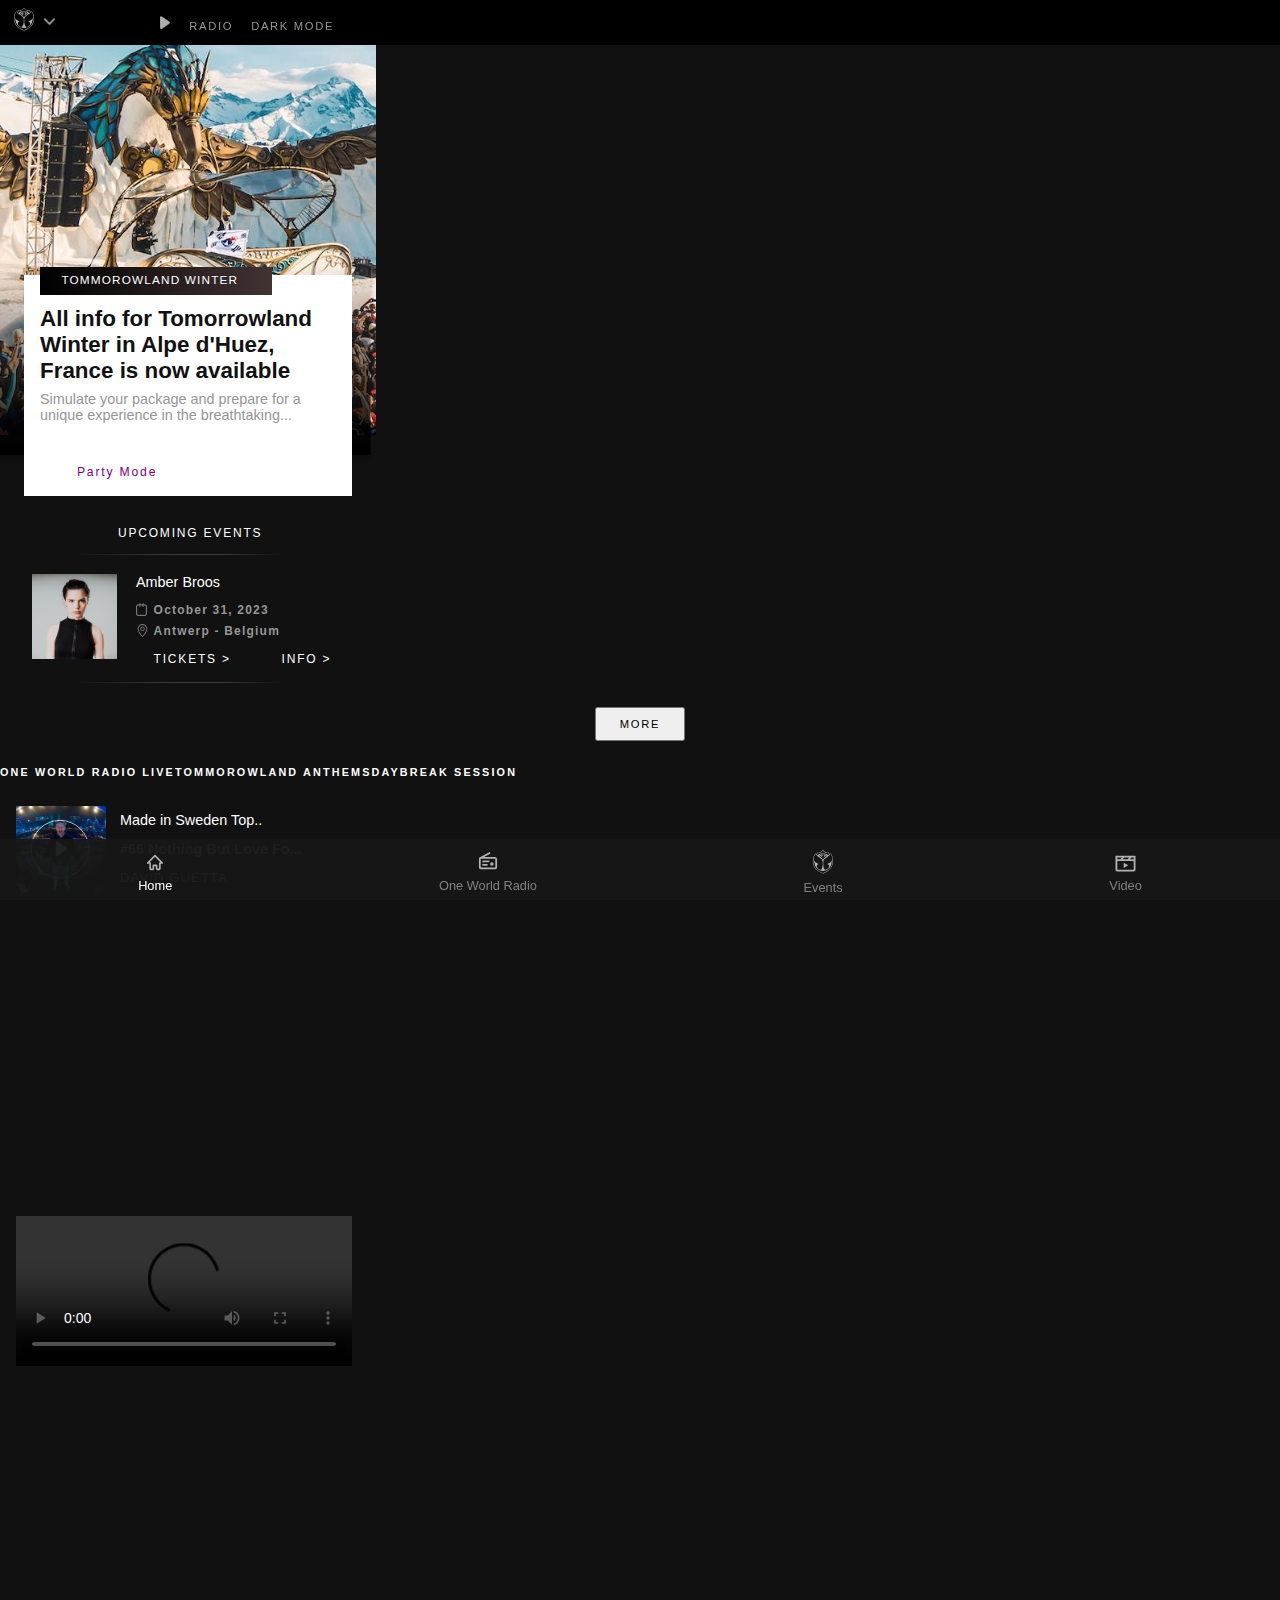
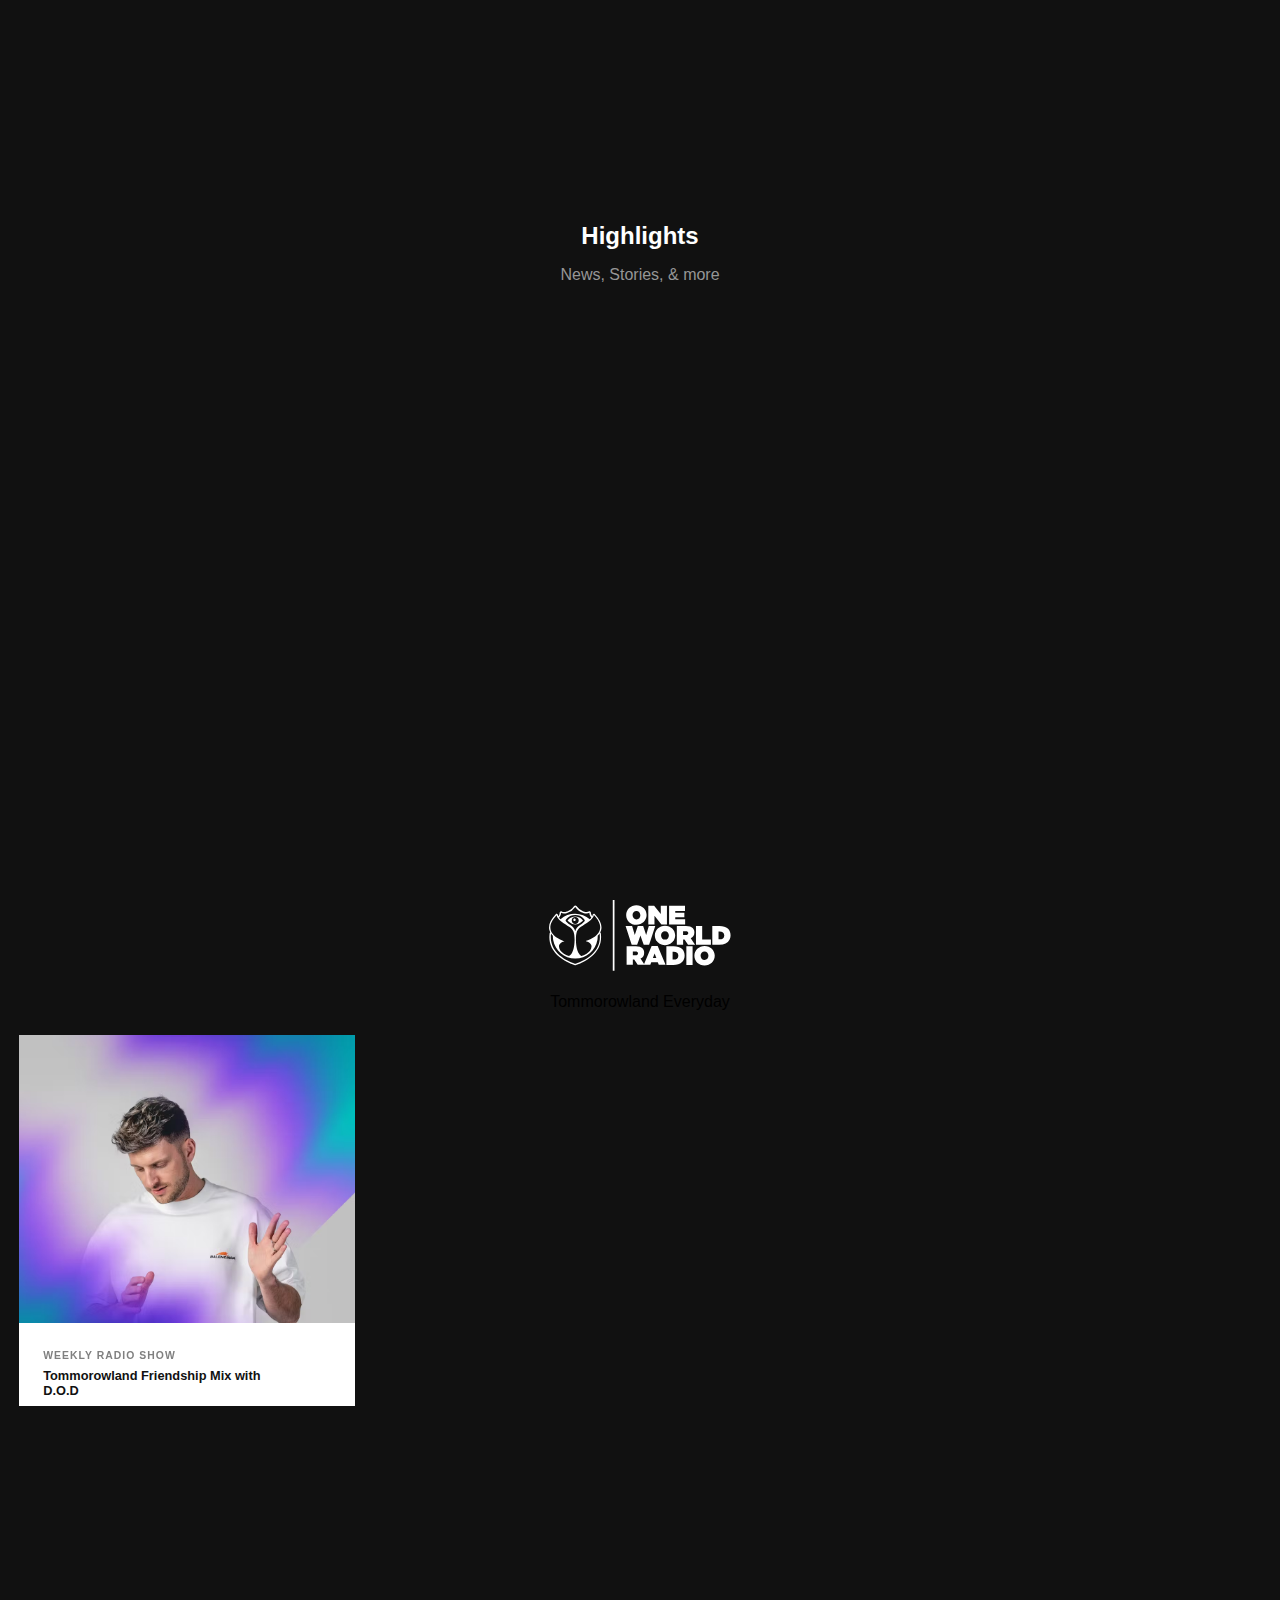
==== commit 656fa7eb: "Add files via upload" ====
--- a/index.html
+++ b/index.html
@@ -16,9 +16,9 @@
 
 
 	<nav>
-		<a class="in" href="line-up.html"> <img src="/images/asset9.svg" alt="logo tommorowland" > </a>
+		<a class="in" href="line-up.html"> <img src="images/asset9.svg" alt="logo tommorowland" > </a>
 		<div class="menu-container">
-			<img src="/images/arrow-down.svg" alt="Menu" class="menu-icon">
+			<img src="images/arrow-down.svg" alt="Menu" class="menu-icon">
 			<ul class="menu">
 			  <li><a href="#">BELGIUM</a></li>
 			  <hr>
@@ -37,12 +37,12 @@
 
 			  <section class="social-icons">  
 				<ul> 
-					<li> <a href=""> <img src="/images/Frame8.1.svg" alt="socialmedia icoontjes"></a></li>
-					<li> <a href=""> <img src="/images/Frame7.1.svg" alt="socialmedia icoontjes"></a></li>
-					<li> <a href=""> <img src="/images/Frame10.1.svg" alt="socialmedia icoontjes"></a></li>
-					<li> <a href=""> <img src="/images/Frame9.1.svg" alt="socialmedia icoontjes"></a></li>
-					<li> <a href=""> <img src="/images/Frame6.1.svg" alt="socialmedia icoontjes"></a></li>
-					<li> <a href=""> <img src="/images/Frame11.1.svg" alt="socialmedia icoontjes"></a></li>
+					<li> <a href=""> <img src="images/Frame8.1.svg" alt="socialmedia icoontjes"></a></li>
+					<li> <a href=""> <img src="images/Frame7.1.svg" alt="socialmedia icoontjes"></a></li>
+					<li> <a href=""> <img src="images/Frame10.1.svg" alt="socialmedia icoontjes"></a></li>
+					<li> <a href=""> <img src="images/Frame9.1.svg" alt="socialmedia icoontjes"></a></li>
+					<li> <a href=""> <img src="images/Frame6.1.svg" alt="socialmedia icoontjes"></a></li>
+					<li> <a href=""> <img src="images/Frame11.1.svg" alt="socialmedia icoontjes"></a></li>
 				</ul>
 			</section>
 			</ul>
@@ -51,19 +51,19 @@
 			<!-- bottom bar -->
 			<section class="bottom-nav">
 				<a href="home">
-					<img src="/images/asset10-home.svg" alt="Home Icon">
+					<img src="images/asset10-home.svg" alt="Home Icon">
 					<span>Home</span>
 				</a>
 				<a href="one-world-radio">
-					<img src="/images/asset11-radio.svg" alt=" One World Radio">
+					<img src="images/asset11-radio.svg" alt=" One World Radio">
 					<span>One World Radio</span>
 				</a>
 				<a href="line-up.html">
-					<img src="/images/asset9.svg" alt="Icon 3">
+					<img src="images/asset9.svg" alt="Icon 3">
 					<span>Events</span>
 				</a>
 				<a href="#page4">
-					<img src="/images/asset13-video.svg" alt="Icon 4">
+					<img src="images/asset13-video.svg" alt="Icon 4">
 					<span>Video</span>
 				</a>
 			</section>
@@ -74,7 +74,7 @@
 			  <!-- Add your social media icons here -->
 			</div>
 		  </div>
-		<img src="/images/play-button.png" alt="play button">
+		<img src="images/play-button.png" alt="play button">
 		<button> RADIO </button>
 		<button> MY ACCOUNT </button>
 		<button class="dark-mode-toggle">DARK MODE</button>
@@ -146,7 +146,7 @@
 
 
 		<article class="cards-klein-grid">
-			<img src="/images/asset14.svg" alt="play-button">
+			<img src="images/asset14.svg" alt="play-button">
 			<img src="images/asset1.jpeg" alt="album cover david guetta">
 			<h3> Made in Sweden Top..</h3>
 			<p> #66 Nothing But Love Fo...</p>
@@ -155,7 +155,7 @@
 			<p class="david-name"> DAVID GUETTA </p>
 		</article>
 
-		<audio class="audio" src="/images/main-technotje.mp3" preload="auto"></audio>
+		<audio class="audio" src="images/main-technotje.mp3" preload="auto"></audio>
 
 
 		<!-- Section voor cards 1 -->
@@ -176,7 +176,7 @@
 
 
 		<video controls>
-			<source src="/images/filmpje.mp4" type="video/mp4">
+			<source src="images/filmpje.mp4" type="video/mp4">
 			Your browser does not support the video tag.
 		</video>
 	
@@ -247,12 +247,12 @@
 		</section>
 
 		<section class="titell-grid">
-			<img src="/images/asset15-one-world-radio.svg" alt="one world radio logo">
+			<img src="images/asset15-one-world-radio.svg" alt="one world radio logo">
 			<p> Tommorowland Everyday</p>
 		</section>
 
 		<section class="grid-big2">
-			<img src="/images/dj1.avif" alt="">
+			<img src="images/dj1.avif" alt="">
 			<h2> Tommorowland Friendship Mix with D.O.D </h2>
 			<p> WEEKLY RADIO SHOW</p>
 			<!-- divje voor styling porpuses -->
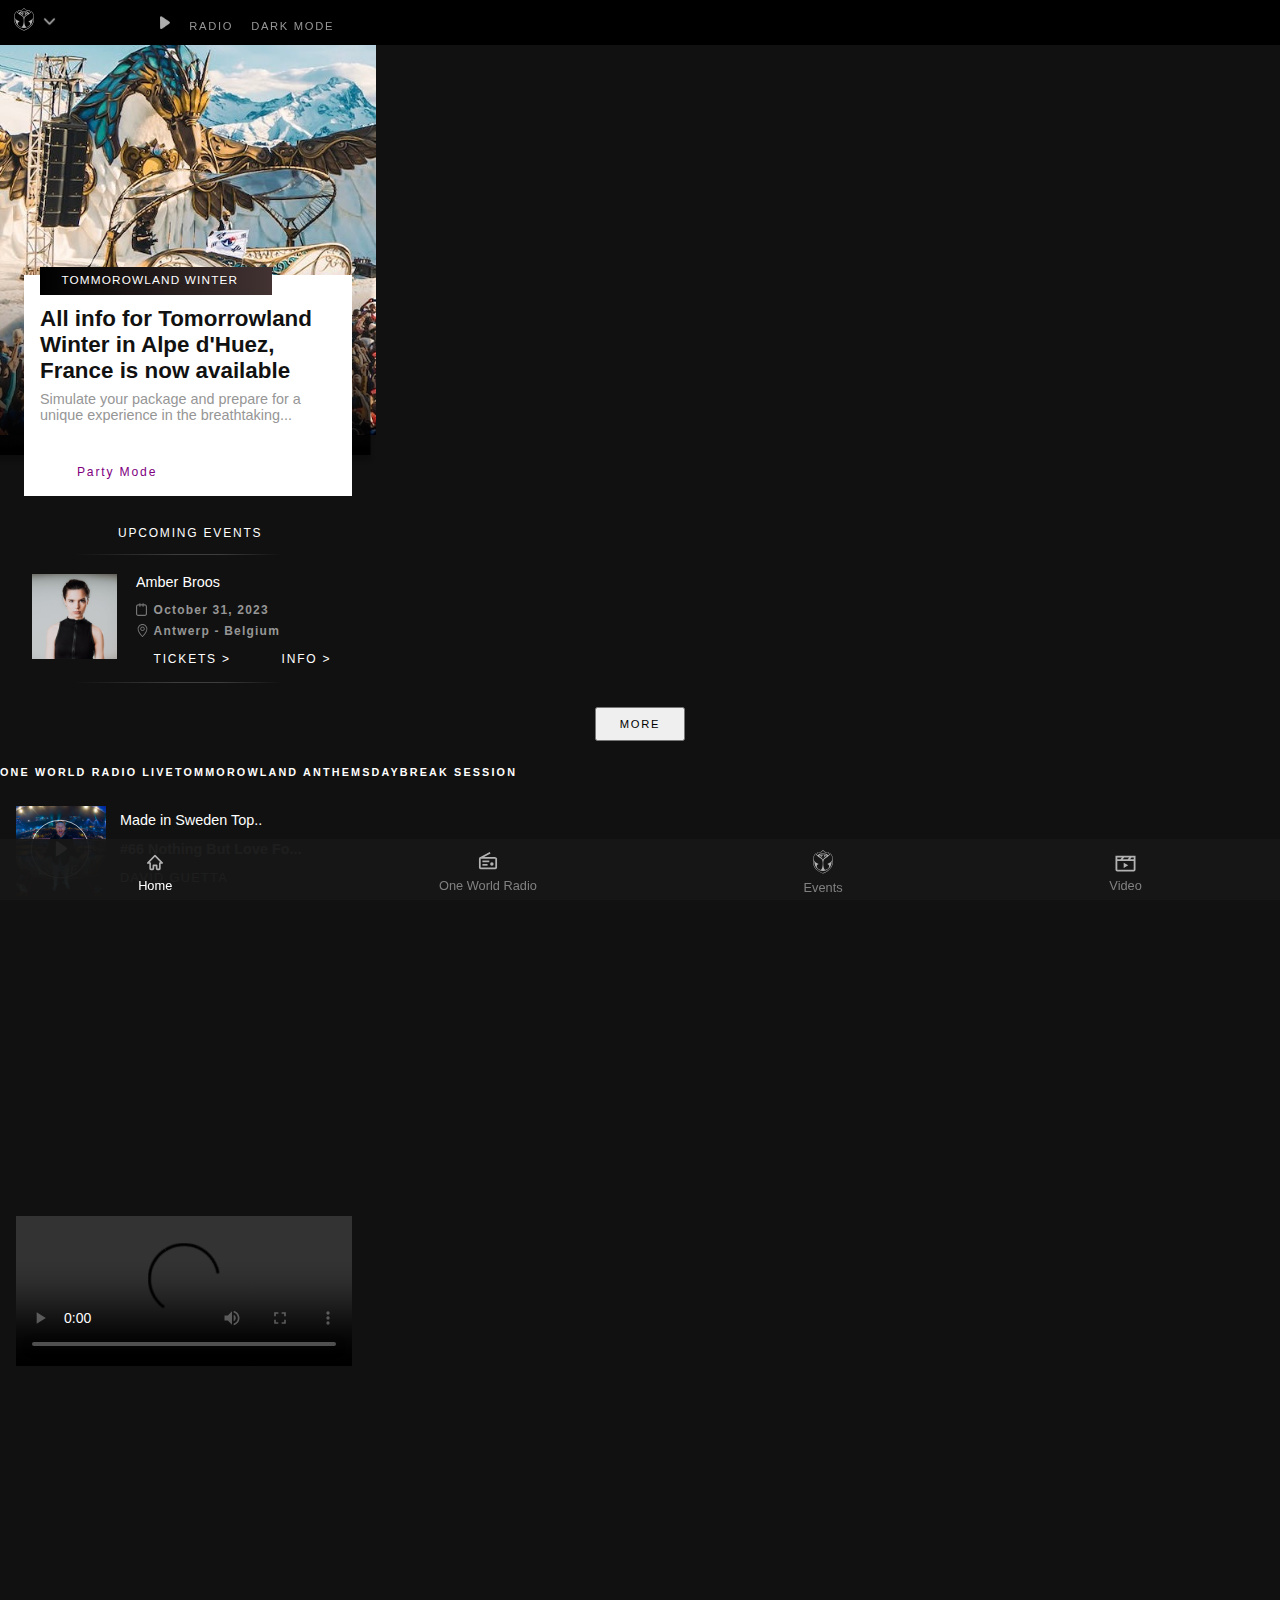
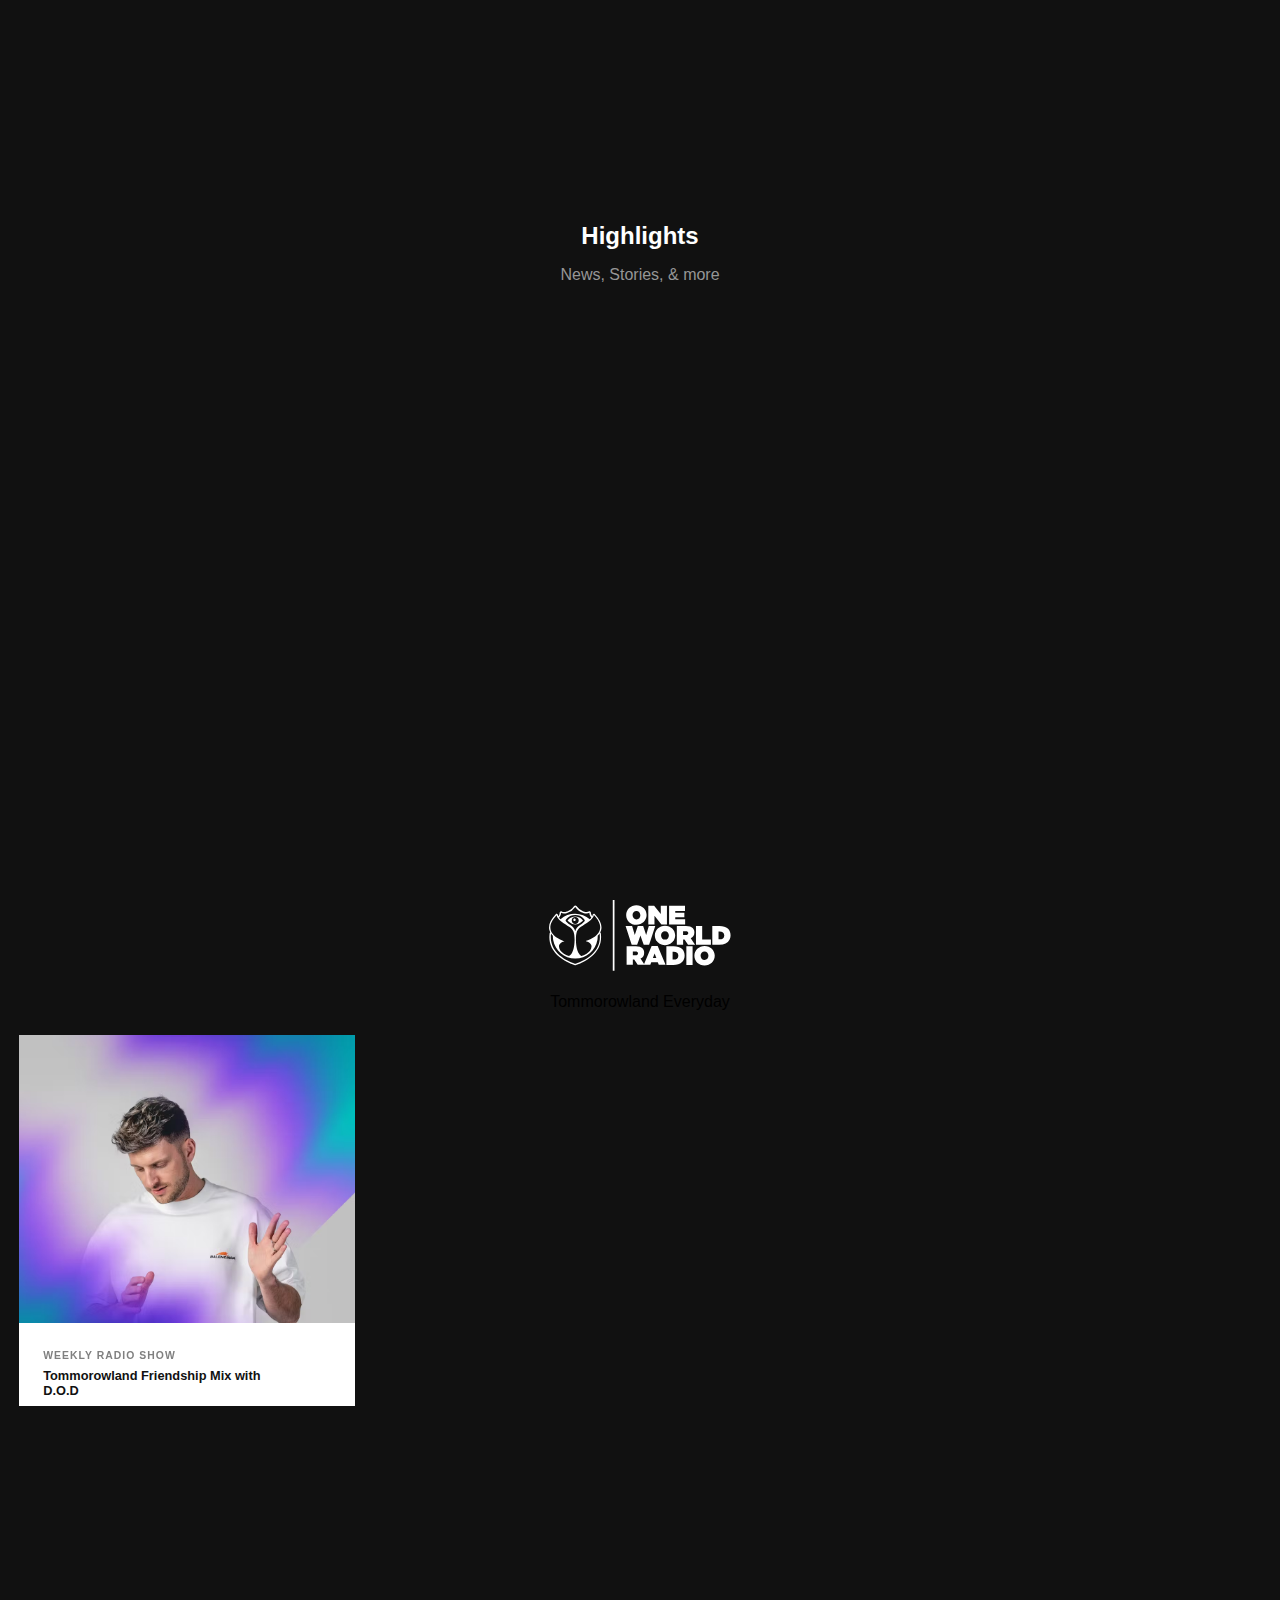
==== commit a9558452: "Add files via upload" ====
--- a/index.html
+++ b/index.html
@@ -16,36 +16,38 @@
 
 
 	<nav>
-		<a class="in" href="line-up.html"> <img src="images/asset9.svg" alt="logo tommorowland" > </a>
+		<a class="in" href="line-up.html"> <img src="images/asset9.svg" alt="logo tommorowland"> </a>
 		<div class="menu-container">
 			<img src="images/arrow-down.svg" alt="Menu" class="menu-icon">
 			<ul class="menu">
-			  <li><a href="#">BELGIUM</a></li>
-			  <hr>
-			  <li><a href="#">WINTER</a></li>
-			  <hr>
-			  <li><a href="#">BRASIL</a></li>
-			  <hr>
-			  <li><a href="#">EVENTS</a></li>
-			  <hr>
-			  <li><a href="#">STORE</a></li>
-			  <hr>
-			  <li><a href="#">FAQ</a></li>
-			  <hr>
-			  <li><a href="#">MORE</a></li>
-			  <hr>
-
-			  <section class="social-icons">  
-				<ul> 
-					<li> <a href=""> <img src="images/Frame8.1.svg" alt="socialmedia icoontjes"></a></li>
-					<li> <a href=""> <img src="images/Frame7.1.svg" alt="socialmedia icoontjes"></a></li>
-					<li> <a href=""> <img src="images/Frame10.1.svg" alt="socialmedia icoontjes"></a></li>
-					<li> <a href=""> <img src="images/Frame9.1.svg" alt="socialmedia icoontjes"></a></li>
-					<li> <a href=""> <img src="images/Frame6.1.svg" alt="socialmedia icoontjes"></a></li>
-					<li> <a href=""> <img src="images/Frame11.1.svg" alt="socialmedia icoontjes"></a></li>
+				<li><a href="#">BELGIUM</a></li>
+
+				<li><a href="#">WINTER</a></li>
+
+				<li><a href="#">BRASIL</a></li>
+
+				<li><a href="#">EVENTS</a></li>
+
+				<li><a href="#">STORE</a></li>
+
+				<li><a href="#">FAQ</a></li>
+
+				<li><a href="#">MORE</a></li>
+
+			
+				<section class="social-icons">
+					<ul>
+						<li> <a href=""> <img src="images/Frame8.1.svg" alt="socialmedia icoontjes"></a></li>
+						<li> <a href=""> <img src="images/Frame7.1.svg" alt="socialmedia icoontjes"></a></li>
+						<li> <a href=""> <img src="images/Frame10.1.svg" alt="socialmedia icoontjes"></a></li>
+						<li> <a href=""> <img src="images/Frame9.1.svg" alt="socialmedia icoontjes"></a></li>
+						<li> <a href=""> <img src="images/Frame6.1.svg" alt="socialmedia icoontjes"></a></li>
+						<li> <a href=""> <img src="images/Frame11.1.svg" alt="socialmedia icoontjes"></a></li>
+					</ul>
+
 				</ul>
-			</section>
-			</ul>
+				</section>
+			
 
 
 			<!-- bottom bar -->
@@ -71,12 +73,11 @@
 
 
 			<div class="social-icons">
-			  <!-- Add your social media icons here -->
+				<!-- Add your social media icons here -->
 			</div>
-		  </div>
+		</div>
 		<img src="images/play-button.png" alt="play button">
 		<button> RADIO </button>
-		<button> MY ACCOUNT </button>
 		<button class="dark-mode-toggle">DARK MODE</button>
 	</nav>
 
@@ -105,7 +106,7 @@
 	<main class="scroll-effect">
 		<article class="grid-groot">
 			<h2> UPCOMING EVENTS </h2>
-<hr> 
+			<hr>
 			<!-- plaatje Amber -->
 			<img src="images/amber.jpg" alt="amber ross">
 			<h3> Amber Broos </h3>
@@ -127,7 +128,7 @@
 
 			<!-- info amber -->
 			<p> INFO > </p>
-			<hr> 
+			<hr>
 		</article>
 
 
@@ -179,7 +180,7 @@
 			<source src="images/filmpje.mp4" type="video/mp4">
 			Your browser does not support the video tag.
 		</video>
-	
+
 
 
 
--- a/styles/style.css
+++ b/styles/style.css
@@ -45,8 +45,10 @@
 }
 
 
+
+
 .menu li {
-	padding: 0.75em 2em 0.75em 1.7em;
+	padding: 0.85em 2em 0.75em 1em;
 }
 
 
@@ -59,6 +61,74 @@
 }
 
 
+
+.menu li:nth-child(1) {
+	text-decoration: none;
+	color: rgb(123, 123, 123);
+	font-weight: 550;
+	font-size: 1.1em;
+	letter-spacing: 0.1em;
+	border-bottom: 0.03em solid rgb(147, 147, 147);
+}
+
+.menu li:nth-child(2) {
+	text-decoration: none;
+	color: rgb(123, 123, 123);
+	font-weight: 550;
+	font-size: 1.1em;
+	letter-spacing: 0.1em;
+	border-bottom: 0.03em solid rgb(145, 145, 145);
+}
+
+.menu li:nth-child(3) {
+	text-decoration: none;
+	color: rgb(123, 123, 123);
+	font-weight: 550;
+	font-size: 1.1em;
+	letter-spacing: 0.1em;
+	border-bottom: 0.03em solid rgb(145, 145, 145);
+}
+
+.menu li:nth-child(4) {
+	text-decoration: none;
+	color: rgb(123, 123, 123);
+	font-weight: 550;
+	font-size: 1.1em;
+	letter-spacing: 0.1em;
+	border-bottom: 0.03em solid rgb(145, 145, 145);
+}
+
+.menu li:nth-child(5) {
+	text-decoration: none;
+	color: rgb(123, 123, 123);
+	font-weight: 550;
+	font-size: 1.1em;
+	letter-spacing: 0.1em;
+	border-bottom: 0.03em solid rgb(145, 145, 145);
+}
+
+.menu li:nth-child(6) {
+	text-decoration: none;
+	color: rgb(123, 123, 123);
+	font-weight: 550;
+	font-size: 1.1em;
+	letter-spacing: 0.1em;
+	border-bottom: 0.03em solid rgb(145, 145, 145);
+}
+
+.menu li:nth-child(7) {
+	text-decoration: none;
+	color: rgb(123, 123, 123);
+	font-weight: 550;
+	font-size: 1.1em;
+	letter-spacing: 0.1em;
+	border-bottom: 0.03em solid rgb(145, 145, 145);
+}
+
+
+
+
+
 .social-icons img:last-child{
 	width: 2em;
 }
@@ -68,7 +138,8 @@
 	display: flex;
 	list-style: none;
 	padding: 0;
-	padding-left: 0.8em;
+	padding-left: 0em;
+	
 }
 
 .social-icons li{
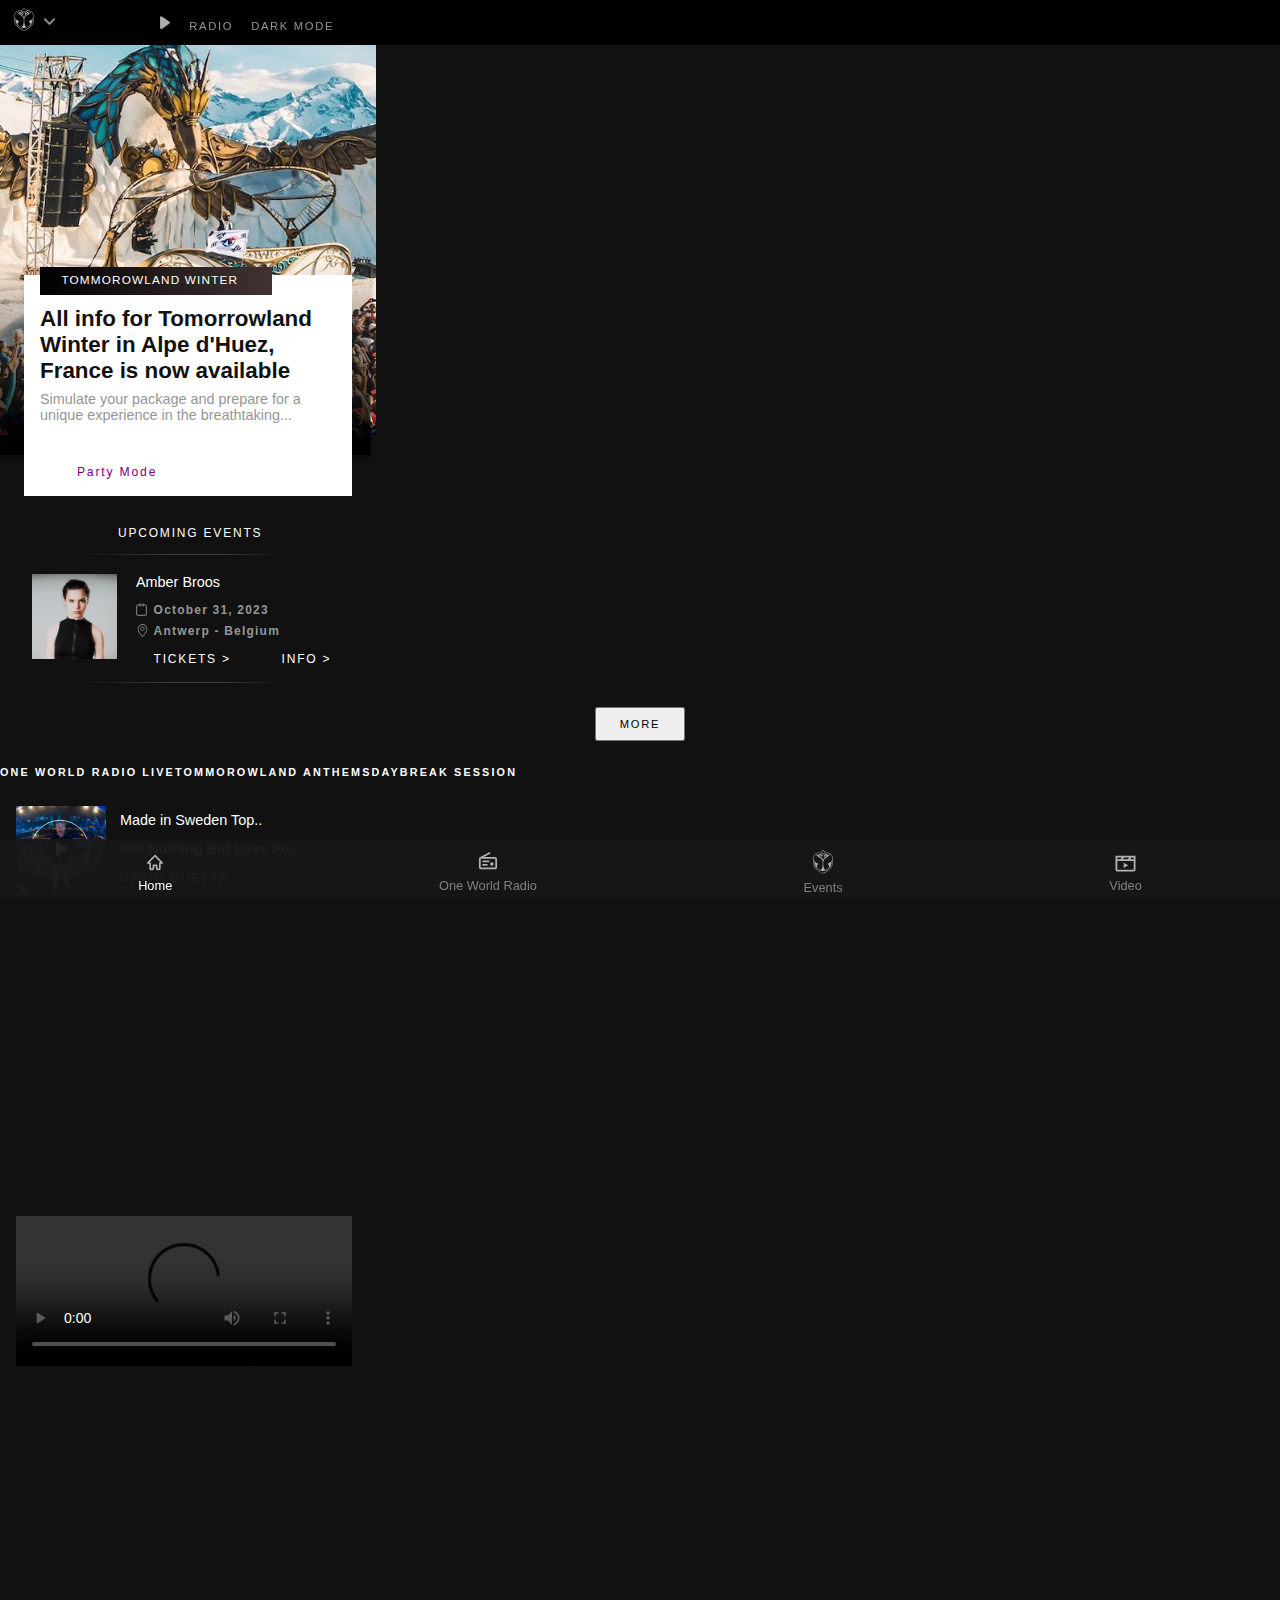
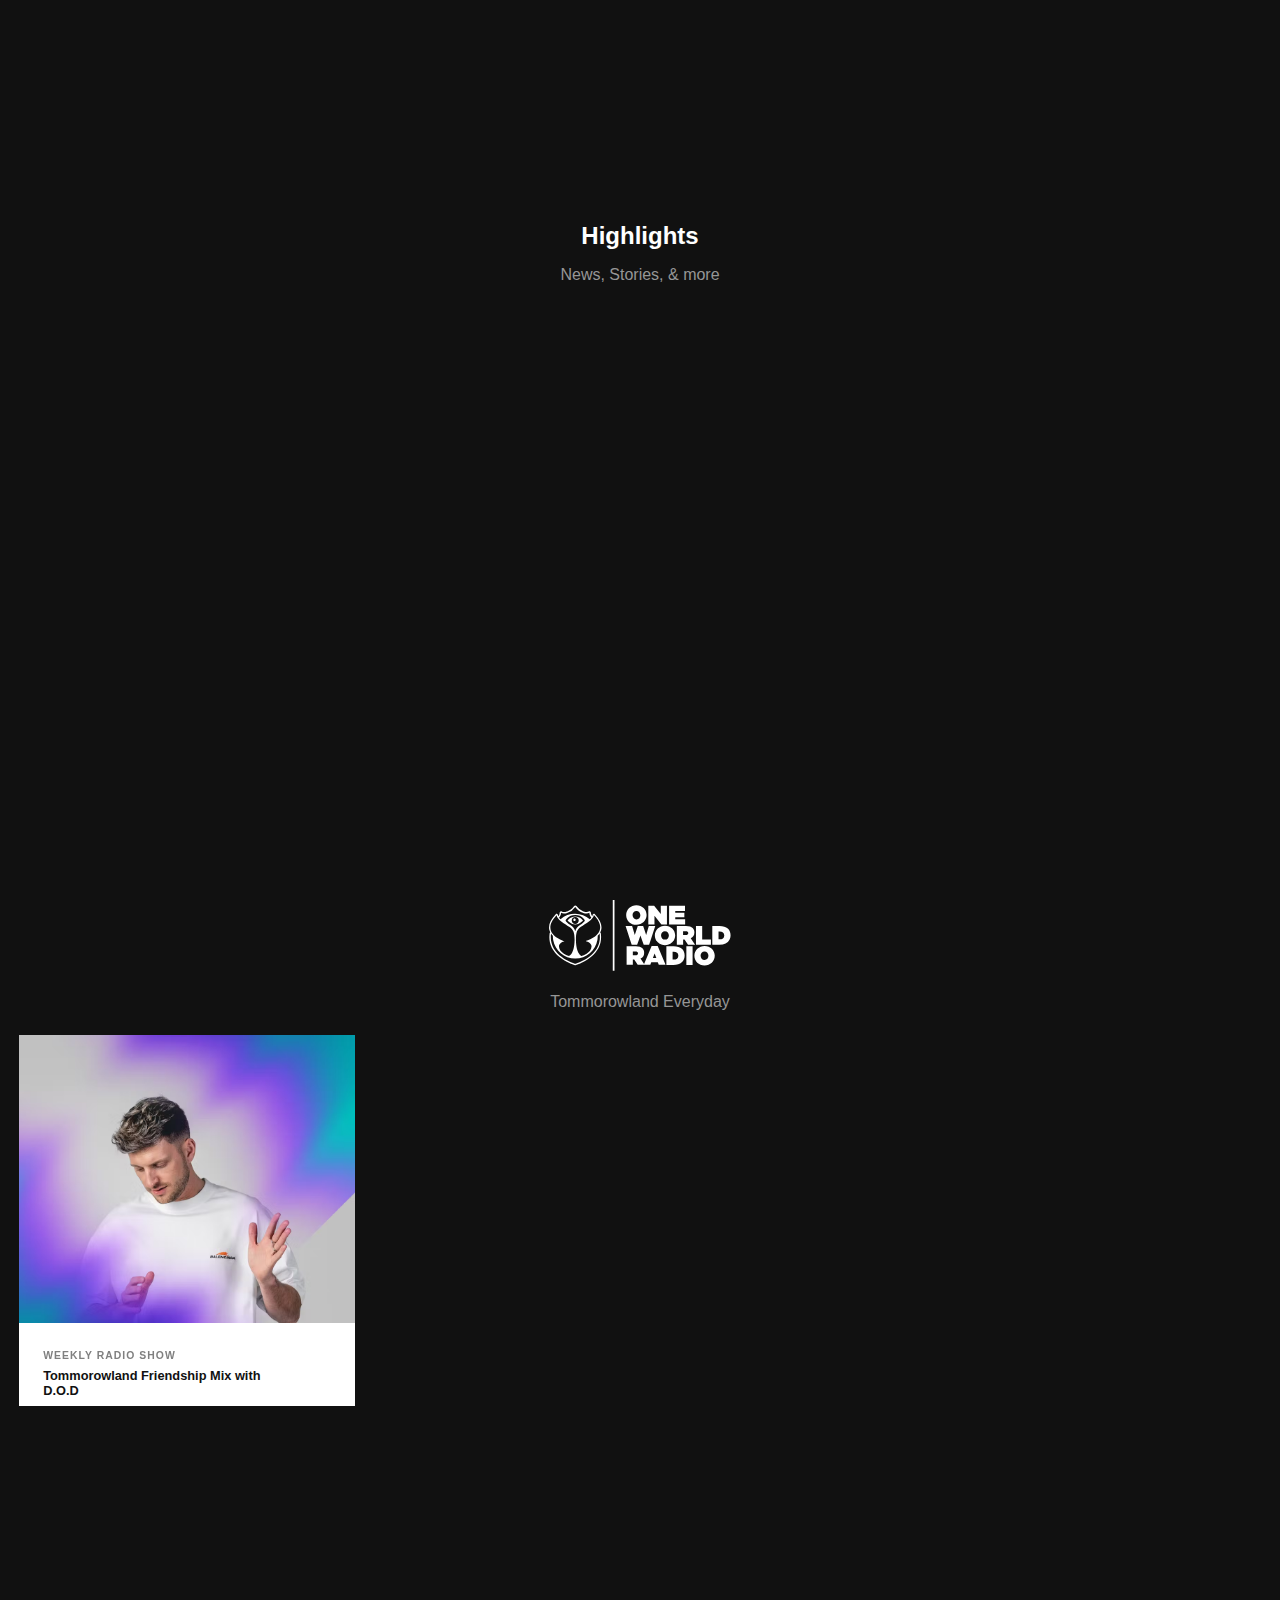
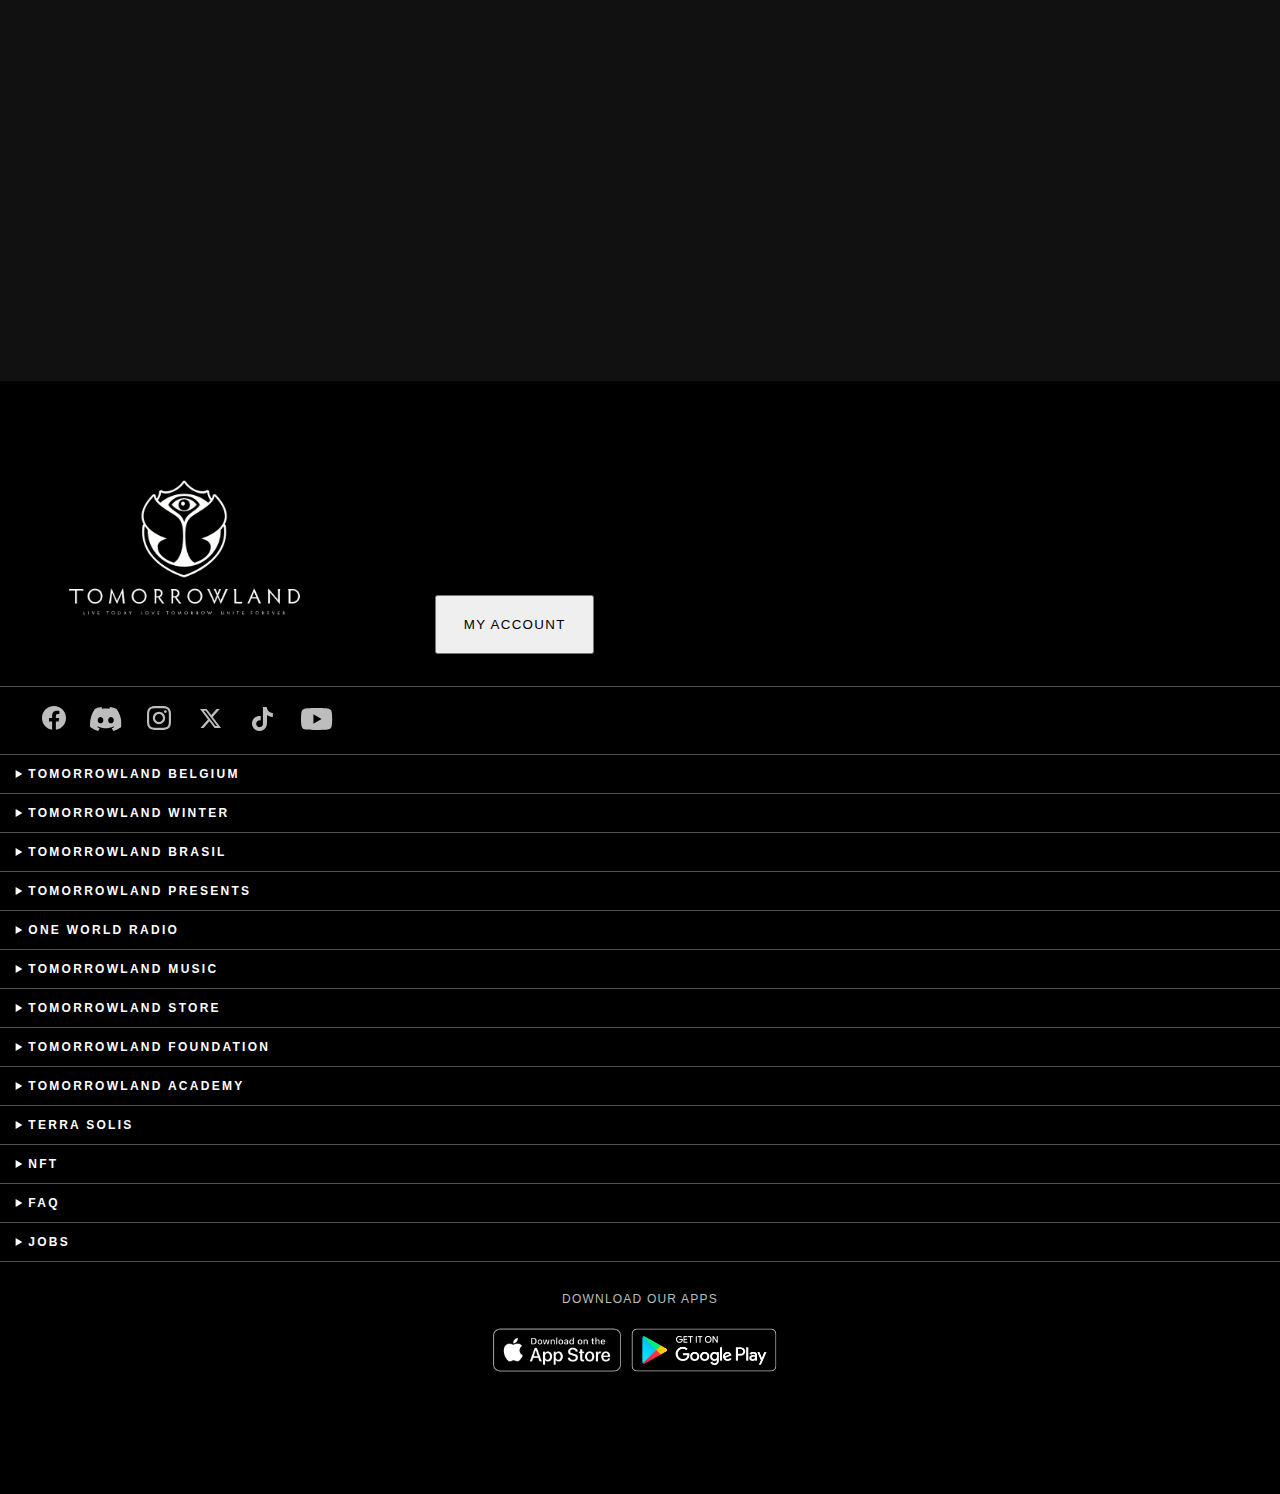
==== commit 5a4c0f4a: "Add files via upload" ====
--- a/index.html
+++ b/index.html
@@ -9,7 +9,7 @@
 	<title> Tommorowland </title>
 
 	<link href="styles/style.css" rel="stylesheet">
-	<link rel="icon" type="image/svg+xml" href="images/favicon.svg">
+	<link rel="icon" type="image/svg+xml" href="images/tomorrowland-logo1.png">
 </head>
 
 <body class="page1">
@@ -19,35 +19,38 @@
 		<a class="in" href="line-up.html"> <img src="images/asset9.svg" alt="logo tommorowland"> </a>
 		<div class="menu-container">
 			<img src="images/arrow-down.svg" alt="Menu" class="menu-icon">
-			<ul class="menu">
+			<section class="menu"> 
+			<ul >
 				<li><a href="#">BELGIUM</a></li>
-
+			
 				<li><a href="#">WINTER</a></li>
-
+		
 				<li><a href="#">BRASIL</a></li>
-
+			
 				<li><a href="#">EVENTS</a></li>
-
+			
 				<li><a href="#">STORE</a></li>
-
+			
 				<li><a href="#">FAQ</a></li>
-
+			
 				<li><a href="#">MORE</a></li>
 
-			
-				<section class="social-icons">
-					<ul>
-						<li> <a href=""> <img src="images/Frame8.1.svg" alt="socialmedia icoontjes"></a></li>
-						<li> <a href=""> <img src="images/Frame7.1.svg" alt="socialmedia icoontjes"></a></li>
-						<li> <a href=""> <img src="images/Frame10.1.svg" alt="socialmedia icoontjes"></a></li>
-						<li> <a href=""> <img src="images/Frame9.1.svg" alt="socialmedia icoontjes"></a></li>
-						<li> <a href=""> <img src="images/Frame6.1.svg" alt="socialmedia icoontjes"></a></li>
-						<li> <a href=""> <img src="images/Frame11.1.svg" alt="socialmedia icoontjes"></a></li>
-					</ul>
-
+<!-- bron: MDN  -->
+<!-- bron: ChatGPT  -->
+			 
+			</ul>
+
+			<section class="social-icons">
+				<ul>
+					<li> <a href=""> <img src="images/Frame8.1.svg" alt="socialmedia icoontjes"></a></li>
+					<li> <a href=""> <img src="images/Frame7.1.svg" alt="socialmedia icoontjes"></a></li>
+					<li> <a href=""> <img src="images/Frame10.1.svg" alt="socialmedia icoontjes"></a></li>
+					<li> <a href=""> <img src="images/Frame9.1.svg" alt="socialmedia icoontjes"></a></li>
+					<li> <a href=""> <img src="images/Frame6.1.svg" alt="socialmedia icoontjes"></a></li>
+					<li> <a href=""> <img src="images/Frame11.1.svg" alt="socialmedia icoontjes"></a></li>
 				</ul>
-				</section>
-			
+			</section>
+		</section>
 
 
 			<!-- bottom bar -->
@@ -71,9 +74,10 @@
 			</section>
 
 
+<!-- bron: MDN  -->
 
 			<div class="social-icons">
-				<!-- Add your social media icons here -->
+				
 			</div>
 		</div>
 		<img src="images/play-button.png" alt="play button">
@@ -83,7 +87,8 @@
 
 
 
-
+<!-- bron: W3schools -->
+<!-- bron: Chat-GPT  -->
 	<header class="party-mode-toggle">
 		<img src="images/shadow.png" alt="schaduw">
 		<img src="images/tmmrwwinter.jpg" alt="Tommorowland Winter">
@@ -138,14 +143,14 @@
 		</section>
 
 
-
 		<article class="flex-klein">
 			<h2> ONE WORLD RADIO LIVE </h2>
 			<h2> TOMMOROWLAND ANTHEMS </h2>
 			<h2> DAYBREAK SESSION </h2>
 		</article>
 
-
+<!-- bron: Chat-GPT  -->
+<!-- dit is die artiesten card -->
 		<article class="cards-klein-grid">
 			<img src="images/asset14.svg" alt="play-button">
 			<img src="images/asset1.jpeg" alt="album cover david guetta">
@@ -158,8 +163,8 @@
 
 		<audio class="audio" src="images/main-technotje.mp3" preload="auto"></audio>
 
-
-		<!-- Section voor cards 1 -->
+		<!-- hier heb ik de sections voor mijn cards -->
+
 		<section class="cards-section">
 			<img src="images/asset5.jpeg" alt="tommorowland image">
 			<p> ONE WORLD RADIO </p>
@@ -167,14 +172,12 @@
 			<div> </div>
 		</section>
 
-		<!-- Section voor cards 2 -->
 		<section class="cards-section">
 			<img src="images/asset6.jpeg" alt="tommorowland image">
 			<p> TOMMOROWLAND PRESENTS </p>
 			<h2> Tickets for CORE Tulum are now available </h2>
 			<div> </div>
 		</section>
-
 
 		<video controls>
 			<source src="images/filmpje.mp4" type="video/mp4">
@@ -182,9 +185,6 @@
 		</video>
 
 
-
-
-		<!-- Section voor cards 3 -->
 		<section class="cards-section">
 			<img src="images/asset2-2.jpeg" alt="tommorowland image">
 			<p> TOMMOROWLAND BRASIL </p>
@@ -192,7 +192,7 @@
 			<div> </div>
 		</section>
 
-		<!-- Section voor cards 4 -->
+
 		<section class="cards-section">
 			<img src="images/asset8-2.jpeg" alt="tommorowland image">
 			<p> USHAIA IBIZA</p>
@@ -200,9 +200,9 @@
 			<div> </div>
 		</section>
 
-		<!-- Section voor cards 5 -->
-		<section class="cards-section">
-			<img src="images/asset6.jpeg" alt="tommorowland image">
+	
+		<section class="cards-section">
+			<img src="images/cards-105.jpeg" alt="tommorowland image">
 			<p> TOMMOROWLAND PRESENTS </p>
 			<h2> Tickets for CORE Tulum are now available </h2>
 			<div> </div>
@@ -215,7 +215,7 @@
 
 		<!-- Section voor cards 6 -->
 		<section class="cards-section">
-			<img src="images/asset6.jpeg" alt="tommorowland image">
+			<img src="images/cards-103.jpeg" alt="tommorowland image">
 			<p> TOMMOROWLAND PRESENTS </p>
 			<h2> Tickets for CORE Tulum are now available </h2>
 			<div> </div>
@@ -223,7 +223,7 @@
 
 		<!-- Section voor cards 7 -->
 		<section class="cards-section">
-			<img src="images/asset6.jpeg" alt="tommorowland image">
+			<img src="images/cards-104.jpeg" alt="tommorowland image">
 			<p> TOMMOROWLAND PRESENTS </p>
 			<h2> Tickets for CORE Tulum are now available </h2>
 			<div> </div>
@@ -231,9 +231,9 @@
 
 		<!-- Section voor cards 8 -->
 		<section class="cards-section">
-			<img src="images/asset6.jpeg" alt="tommorowland image">
-			<p> TOMMOROWLAND PRESENTS </p>
-			<h2> Tickets for CORE Tulum are now available </h2>
+			<img src="images/cards102.jpg" alt="tommorowland image">
+			<p> TOMMOROWLAND WINTER </p>
+			<h2> Relive the magic of Tommorowland Winter 2023 with the Official Aftermovie </h2>
 			<div> </div>
 		</section>
 
@@ -241,9 +241,9 @@
 
 		<!-- Section voor cards 9 -->
 		<section class="cards-section">
-			<img src="images/asset6.jpeg" alt="tommorowland image">
-			<p> TOMMOROWLAND PRESENTS </p>
-			<h2> Tickets for CORE Tulum are now available </h2>
+			<img src="images/cards-101.jpeg" alt="tommorowland image">
+			<p> TOMMOROWLAND BELGIUM </p>
+			<h2> Tommorowland and Amazon Music present "We Are Tommorow" </h2>
 			<div> </div>
 		</section>
 
@@ -261,11 +261,163 @@
 		</section>
 
 		<section class="cards-section">
-			<img src="images/asset6.jpeg" alt="tommorowland image">
-			<p> TOMMOROWLAND PRESENTS </p>
-			<h2> Tickets for CORE Tulum are now available </h2>
-			<div> </div>
-		</section>
+			<img src="images/cards-106.jpeg" alt="tommorowland image">
+			<p> TOMMOROWLAND PRESENTS </p>
+			<h2> Tickets for CORE Tulum are now available </h2>
+			<div> </div>
+		</section>
+
+		<section class="cards-section">
+			<img src="images/cards-108.jpg" alt="tommorowland image">
+			<p> TOMMOROWLAND PRESENTS </p>
+			<h2> Tickets for CORE Tulum are now available </h2>
+			<div> </div>
+		</section>
+
+		<section class="cards-section">
+			<img src="images/cards-109.jpeg" alt="tommorowland image">
+			<p> TOMMOROWLAND PRESENTS </p>
+			<h2> Tickets for CORE Tulum are now available </h2>
+			<div> </div>
+		</section>
+
+		<section class="cards-section">
+			<img src="images/cards-107.jpg" alt="tommorowland image">
+			<p> TOMMOROWLAND PRESENTS </p>
+			<h2> Tickets for CORE Tulum are now available </h2>
+			<div> </div>
+		</section>
+
+
+<!-- bron: MDN  -->
+<!-- bron: Danny  -->
+<!-- bron: Chat-GPT  -->
+		<footer>
+
+			<section class="footer2"> 
+			<img class="tml-footer2" src="images/tml-footer.png" alt="tml footer">
+			<button> MY ACCOUNT </button>
+		</section>
+
+		<section class="icons-footer2">
+
+            <ul>
+                <li> <a href=""> <img src="images/Frame8.2.svg" alt="socialmedia icoontjes"></a></li>
+                <li> <a href=""> <img src="images/Frame7.2.svg" alt="socialmedia icoontjes"></a></li>
+                <li> <a href=""> <img src="images/Frame10.2.svg" alt="socialmedia icoontjes"></a></li>
+                <li> <a href=""> <img src="images/Frame9.2.svg" alt="socialmedia icoontjes"></a></li>
+                <li> <a href=""> <img src="images/Frame6.2.svg" alt="socialmedia icoontjes"></a></li>
+                <li> <a href=""> <img src="images/Frame11.2.svg" alt="socialmedia icoontjes"></a></li>
+            </ul>
+        </section>
+
+<section class="summary-footers"> 
+
+	<details> 
+		<summary> TOMORROWLAND BELGIUM </summary>
+		<a href="#"> Festival </a>
+		<a href="#"> DreamVille </a>
+		<a href="#"> Global Journey </a>
+	</details>
+
+
+	<details> 
+		<summary> TOMORROWLAND WINTER </summary>
+		<a href="#"> Festival </a>
+		<a href="#"> DreamVille </a>
+		<a href="#"> Global Journey </a>
+	</details>
+
+
+	<details> 
+		<summary> TOMORROWLAND BRASIL </summary>
+		<a href="#"> Festival </a>
+		<a href="#"> DreamVille </a>
+		<a href="#"> Global Journey </a>
+	</details>
+
+
+	<details> 
+		<summary> TOMORROWLAND PRESENTS </summary>
+		<a href="#"> Festival </a>
+		<a href="#"> DreamVille </a>
+		<a href="#"> Global Journey </a>
+	</details>
+
+	<details> 
+		<summary> ONE WORLD RADIO </summary>
+		<a href="#"> Festival </a>
+		<a href="#"> DreamVille </a>
+		<a href="#"> Global Journey </a>
+	</details>
+
+	<details> 
+		<summary> TOMORROWLAND MUSIC </summary>
+		<a href="#"> Festival </a>
+		<a href="#"> DreamVille </a>
+		<a href="#"> Global Journey </a>
+	</details>
+
+	<details> 
+		<summary> TOMORROWLAND STORE </summary>
+		<a href="#"> Festival </a>
+		<a href="#"> DreamVille </a>
+		<a href="#"> Global Journey </a>
+	</details>
+
+	<details> 
+		<summary> TOMORROWLAND FOUNDATION </summary>
+		<a href="#"> Festival </a>
+		<a href="#"> DreamVille </a>
+		<a href="#"> Global Journey </a>
+	</details>
+
+	<details> 
+		<summary> TOMORROWLAND ACADEMY </summary>
+		<a href="#"> Festival </a>
+		<a href="#"> DreamVille </a>
+		<a href="#"> Global Journey </a>
+	</details>
+
+	<details> 
+		<summary> TERRA SOLIS </summary>
+		<a href="#"> Festival </a>
+		<a href="#"> DreamVille </a>
+		<a href="#"> Global Journey </a>
+	</details>
+
+	<details> 
+		<summary> NFT </summary>
+		<a href="#"> Festival </a>
+		<a href="#"> DreamVille </a>
+		<a href="#"> Global Journey </a>
+	</details>
+
+	<details> 
+		<summary> FAQ </summary>
+		<a href="#"> Festival </a>
+		<a href="#"> DreamVille </a>
+		<a href="#"> Global Journey </a>
+	</details>
+
+	<details> 
+		<summary> JOBS </summary>
+		<a href="#"> Festival </a>
+		<a href="#"> DreamVille </a>
+		<a href="#"> Global Journey </a>
+	</details>
+
+	<p> DOWNLOAD OUR APPS </p>
+</section>
+
+<section class="apps"> 
+<img src="images/appstore.png" alt="app store">
+<img src="images/google-play.png" alt="google play">
+
+</section>
+
+
+		</footer>
 
 		<!-- STAGES KNOP SECTIONS  -->
 
--- a/styles/style.css
+++ b/styles/style.css
@@ -34,21 +34,25 @@
 	width: 23em;
 	display: none;
 	list-style: none;
-	padding-top: 0.5em;
 	padding-left: 0.8em;
+	top: 2.9em;
 }
 
 hr {
 	border-color: rgb(229, 229, 229);
 	width: 22em;
-	filter:opacity(0.4);
-}
-
-
-
+	filter: opacity(0.4);
+}
+
+
+
+.menu ul {
+	padding-left: 0em;
+}
 
 .menu li {
 	padding: 0.85em 2em 0.75em 1em;
+	list-style-type: none;
 }
 
 
@@ -129,24 +133,24 @@
 
 
 
-.social-icons img:last-child{
+.social-icons img:last-child {
 	width: 2em;
 }
 
 
-.social-icons ul{
+.social-icons ul {
 	display: flex;
 	list-style: none;
 	padding: 0;
 	padding-left: 0em;
-	
-}
-
-.social-icons li{
+
+}
+
+.social-icons li {
 	padding-left: 0.5em;
 	padding-right: 0.5em;
-	padding-top:0.3em;
-	padding-bottom:0.3em ;
+	padding-top: 0.3em;
+	padding-bottom: 0.3em;
 }
 
 
@@ -184,8 +188,8 @@
 	--color-text-light-white: rgb(50, 50, 50);
 }
 
-@media (prefers-reduced-motion){
-	*{
+@media (prefers-reduced-motion) {
+	* {
 		transition: none !important;
 		animation: none !important;
 	}
@@ -194,26 +198,43 @@
 .party-mode {
 	/* Example: Add CSS animations, colors, or other visual effects */
 	animation: shake 0.2s infinite alternate;
-	background-color: #ff00ff; /* Change to your preferred color */
-    animation: flashingGradient 0.6s linear infinite;
+	background-color: #ff00ff;
+	/* Change to your preferred color */
+	animation: flashingGradient 0.6s linear infinite;
 }
 
 @keyframes flashingGradient {
-	0% { background: linear-gradient(45deg, #FF5733, #FFC300, #33FF57, #33B5FF); }
-	25% { background: linear-gradient(45deg, #33B5FF, #FF5733, #FFC300, #33FF57); }
-	50% { background: linear-gradient(45deg, #33FF57, #33B5FF, #FF5733, #FFC300); }
-	75% { background: linear-gradient(45deg, #FFC300, #33FF57, #33B5FF, #FF5733); }
-	100% { background: linear-gradient(45deg, #FF5733, #FFC300, #33B5FF, #33FF57); }
-}
-
-  @keyframes shake {
 	0% {
-	  transform: translateX(0);
+		background: linear-gradient(45deg, #FF5733, #FFC300, #33FF57, #33B5FF);
 	}
+
+	25% {
+		background: linear-gradient(45deg, #33B5FF, #FF5733, #FFC300, #33FF57);
+	}
+
+	50% {
+		background: linear-gradient(45deg, #33FF57, #33B5FF, #FF5733, #FFC300);
+	}
+
+	75% {
+		background: linear-gradient(45deg, #FFC300, #33FF57, #33B5FF, #FF5733);
+	}
+
 	100% {
-	  transform: translateX(5px); /* Adjust the value for the desired shake effect */
+		background: linear-gradient(45deg, #FF5733, #FFC300, #33B5FF, #33FF57);
 	}
-  }
+}
+
+@keyframes shake {
+	0% {
+		transform: translateX(0);
+	}
+
+	100% {
+		transform: translateX(5px);
+		/* Adjust the value for the desired shake effect */
+	}
+}
 
 
 
@@ -235,7 +256,7 @@
   }
 */
 
-  
+
 
 
 /****************/
@@ -428,7 +449,7 @@
 }
 
 
-	/* animation: rainbow 2s linear infinite;
+/* animation: rainbow 2s linear infinite;
 
 }
 
@@ -482,22 +503,22 @@
 	width: 13em;
 	grid-row: 3/4;
 	grid-column: 1/8;
-    margin-right: 7em;
+	margin-right: 7em;
 	margin-bottom: 1em;
-    border: none;
-    height: 0.1em; 
-    background: linear-gradient(to left, transparent 0%, gray 30%, gray 50%, transparent 100%);
+	border: none;
+	height: 0.1em;
+	background: linear-gradient(to left, transparent 0%, gray 30%, gray 50%, transparent 100%);
 }
 
 main article.grid-groot hr:nth-child(2) {
 	width: 13em;
 	grid-row: 10;
 	grid-column: 1/8;
-    margin-right: 7em;
+	margin-right: 7em;
 	margin-bottom: 1em;
-    border: none;
-    height: 0.1em; 
-    background: linear-gradient(to left, transparent 0%, gray 30%, gray 50%, transparent 100%);
+	border: none;
+	height: 0.1em;
+	background: linear-gradient(to left, transparent 0%, gray 30%, gray 50%, transparent 100%);
 }
 
 main article.grid-groot img:first-of-type {
@@ -659,8 +680,10 @@
 	margin-top: 1em;
 	grid-template-columns: 0.9em 8em 1em 12.3em 1.9em;
 	grid-template-rows: 1.1em 1em 1em 3em 1.8em;
-	opacity: 0; /* Initially hide the cards */
-	transform: translateY(50px); /* Initially move the cards down */
+	opacity: 0;
+	/* Initially hide the cards */
+	transform: translateY(50px);
+	/* Initially move the cards down */
 	transition: opacity 0.5s ease, transform 0.5s ease;
 }
 
@@ -733,7 +756,7 @@
 }
 
 section.titell-grid p {
-	color: --color-text-light-grey(161, 159, 159);
+	color: var(--color-text-light-grey);
 	font-size: 1em;
 	align-self: center;
 	justify-content: center;
@@ -855,7 +878,7 @@
 	grid-template-columns: 0.8em 6.6em 0.6em 3.35em 3.35em 0.6em 6.5em 0.7em;
 }
 
-.hamburger {
+.hamburger-icon {
 	grid-row: 3/4;
 	grid-column: 8;
 	width: 1.6em;
@@ -864,6 +887,152 @@
 }
 
 
+
+
+
+
+
+
+
+
+
+
+
+
+
+/* CSS voor het standaard verborgen popup-menu */
+.popup-menu {
+	display: none;
+	position: fixed;
+	top: 0;
+	left: 0;
+	width: 21.57em;
+	height: 33em;
+	background-color: white;
+	z-index: 999;
+	margin-left: 0.7em;
+	margin-top: 7.3em;
+	overflow-y: auto;
+
+}
+
+/* Stijl voor de "MENU" tekst met een cursor die aangeeft dat het klikbaar is */
+.show-menu {
+	cursor: pointer;
+}
+
+/* Stijl voor het sluiten van het popup-menu (de "X") */
+.close-menu {
+	cursor: pointer;
+	font-size: 1.2em;
+	position: absolute;
+	right: 1.4em;
+}
+
+/* Voeg andere stijlen toe aan je menu-opties zoals nodig */
+.menu-options {
+	padding: 1em;
+}
+
+.dropdown-list {
+	display: none;
+}
+
+.menu-options ul {
+	padding-left: 0.5em;
+	border-bottom: 0.05em solid #bebebe;
+
+}
+
+.menu-options h2 {
+	font-weight: 500;
+	padding-left: 0.4em;
+	font-size: 1.25em;
+	margin-bottom: 1em;
+}
+
+.menu-options ul li {
+	list-style-type: none;
+	font-size: 0.75em;
+	font-weight: 500;
+	letter-spacing: 0.20em;
+	padding-bottom: 1.4em;
+	color: #343434;
+}
+
+.menu-options article:nth-child(1) {
+	display: flex;
+	justify-content: center;
+	padding: 0;
+	border-top: 0.05em solid #bebebe;
+	border-bottom: 0.05em solid #bebebe;
+}
+
+.menu-options article h2 {
+	font-size: 0.9em;
+	font-weight: 600;
+	padding-left: 0.8em;
+}
+
+.menu-options article h2:nth-child(2) {
+	font-size: 0.9em;
+	font-weight: 600;
+	padding-left: 0.9em;
+	color: #aaaaaa;
+}
+
+.menu-options article h2:nth-child(3) {
+	font-size: 0.9em;
+	font-weight: 600;
+	padding-left: 0.8em;
+	color: #aaaaaa;
+}
+
+.menu-options h2:nth-of-type(2) {
+	border-bottom: 0.02em solid #bebebe;
+	padding-bottom: 0.5em;
+	padding-bottom: 0.5em;
+
+}
+
+
+.menu-options h2:nth-of-type(4) {
+	border-bottom: 0.02em solid #bebebe;
+	margin-bottom: 1em;
+	padding-bottom: 0.5em;
+
+}
+
+.menu-options h2:nth-of-type(3) {
+	border-bottom: 0.02em solid #bebebe;
+	margin-bottom: 1em;
+	padding-bottom: 0.5em;
+}
+
+
+
+
+
+
+
+
+
+
+
+
+
+
+
+
+
+
+
+
+
+
+
+
+
 .alt-pages h4 {
 	color: white;
 	text-align: center;
@@ -960,7 +1129,7 @@
 	padding: 0;
 	background: white;
 	border: 0.2em solid white;
-	color:white;
+	color: white;
 }
 
 .grid-intro button:nth-child(5) {
@@ -1057,7 +1226,7 @@
 	display: grid;
 	grid-template-columns: 1.5em 20.5em 1.5em;
 	grid-template-rows: 1.5em;
-	
+
 }
 
 main div.timetable-state section:nth-child(1) div {
@@ -1221,78 +1390,245 @@
 
 
 .bottom-nav {
-    position: fixed;
-    bottom: 0;
-    left: 0;
-    width: 100%;
-    background-color: rgba(23, 23, 23, 0.95); 
-    display: flex;
-    justify-content: space-around;
-    align-items: center;
-    padding: 0.3em;
+	position: fixed;
+	bottom: 0;
+	left: 0;
+	width: 100%;
+	background-color: rgba(23, 23, 23, 0.95);
+	display: flex;
+	justify-content: space-around;
+	align-items: center;
+	padding: 0.3em;
 }
 
 
 .bottom-nav a {
-    text-decoration: none;
-    color: white;
-    display: flex;
-    flex-direction: column;
-    align-items: center;
-    font-size: 0.8em;
+	text-decoration: none;
+	color: white;
+	display: flex;
+	flex-direction: column;
+	align-items: center;
+	font-size: 0.8em;
 	font-weight: 500;
 }
 
 .bottom-nav a:nth-child(2) {
 	text-decoration: none;
-    color: grey;
-    display: flex;
-    flex-direction: column;
-    align-items: center;
-    font-size: 0.8em;
+	color: grey;
+	display: flex;
+	flex-direction: column;
+	align-items: center;
+	font-size: 0.8em;
 	font-weight: 500;
 }
 
 .bottom-nav a:nth-child(3) {
 	text-decoration: none;
-    color: grey;
-    display: flex;
-    flex-direction: column;
-    align-items: center;
-    font-size: 0.8em;
+	color: grey;
+	display: flex;
+	flex-direction: column;
+	align-items: center;
+	font-size: 0.8em;
 	font-weight: 500;
 }
 
 .bottom-nav a:nth-child(4) {
 	text-decoration: none;
-    color: grey;
-    display: flex;
-    flex-direction: column;
-    align-items: center;
-    font-size: 0.8em;
+	color: grey;
+	display: flex;
+	flex-direction: column;
+	align-items: center;
+	font-size: 0.8em;
 	font-weight: 500;
 }
 
 
 .bottom-nav a img {
-    width: 1.6em;
+	width: 1.6em;
 	margin: 0;
 	margin-bottom: 0.5em;
-
-
-}
-
-
-.bottom-nav a img:nth-child(3) {
-    width: 1.4em;
-	margin: 0;
-	margin-bottom: 0.5em;
-
-
-}
-
-
-.bottom-nav a:hover {
-    background-color: rgba(100, 100, 100, 0.8); 
-}
-
+}
+
+
+
+
+
+.main-display h2:first-child {
+	color: rgb(222, 222, 222);
+	font-size: 0.75em;
+	font-weight: 500;
+	letter-spacing: 0.1em;
+	text-align: center;
+	margin-top: 2.5em;
+}
+
+
+footer {
+	background-color: black;
+}
+
+.main-display ul {
+	color: white;
+	list-style-type: none;
+	padding-left: 1em;
+	padding-right: 1em;
+}
+
+.main-display ul li p {
+	font-size: 1.2em;
+}
+
+.main-display li {
+	display: flex;
+	justify-content: space-between;
+	border-bottom: 0.07em solid rgb(76, 76, 76);
+}
+
+.main-display ul li button {
+	background-color: rgb(0, 0, 0);
+	border: none;
+}
+
+.main-display ul li img {
+	padding: 0;
+	border: 0;
+	margin: 0;
+}
+
+.tml-footer {
+	width: 17em;
+	margin-left: 3em;
+}
+
+.icons-footer ul {
+	display: flex;
+	align-items: center;
+}
+
+.icons-footer li {
+	margin-right: 1.2em;
+
+}
+
+.final-footer {
+	font-size: 0.6em;
+	color: grey;
+	letter-spacing: 0.3em;
+	padding-bottom: 10em;
+}
+
+.final-footer ul {
+	padding-left: 0;
+}
+
+
+.final-footer p {
+	text-align: center;
+}
+
+
+.final-footer li {
+	list-style-type: none;
+}
+
+.tml-footer2 {
+	width: 17em;
+	margin-left: 3em;
+	margin-top: 4em;
+}
+
+.footer2 button {
+	color: black;
+	align-self: center;
+	padding-top: 1.5em;
+	padding-bottom: 1.5em;
+	padding-left: 2em;
+	padding-right: 2em;
+	font-weight: 500;
+	margin-left: 8.3em;
+	margin-top: 1.8em;
+	letter-spacing: 0.1em;
+}
+
+.icons-footer2 ul {
+	display: flex;
+	align-items: center;
+
+}
+
+.icons-footer2 li {
+	margin-right: 1.2em;
+}
+
+.icons-footer2 {
+	border-top: 0.03em solid rgb(82, 82, 82);
+	border-bottom: 0.03em solid rgb(82, 82, 82);
+	margin-top: 2em;
+}
+
+.summary-footer {
+	margin-left: 1em;
+	margin-bottom: 20em;
+}
+
+details {
+	color: white;
+	display: flex;
+	flex-direction: column;
+	border-bottom: 0.03em solid rgb(82, 82, 82);
+}
+
+summary {
+	color: white;
+	margin-left: 1.3em;
+	font-size: 0.75em;
+	font-weight: 600;
+	letter-spacing: 0.19em;
+	margin-top: 1em;
+	margin-bottom: 1em;
+	
+}
+
+
+
+details a {
+	margin-left: 1.3em;
+	text-decoration: none;
+	color: rgb(168, 168, 168);
+	font-size: 0.8em;
+	margin-top: 1.2em;
+	margin-bottom: 1.2em;
+}
+
+.summary-footers p{
+
+color: rgb(189, 189, 189);
+font-size: 0.75em;
+font-weight: 500;
+letter-spacing: 0.1em;
+text-align: center;
+margin-top: 2.5em;
+}
+
+footer {
+	padding-bottom:5em;
+}
+
+.apps{
+	display:flex;
+	justify-content: center;
+
+}
+
+.apps img:nth-of-type(1){
+	width: 8em;
+
+	margin-top: -2em;
+}
+
+.apps img:nth-of-type(2){
+	height: 4em;
+	
+	
+	
+}